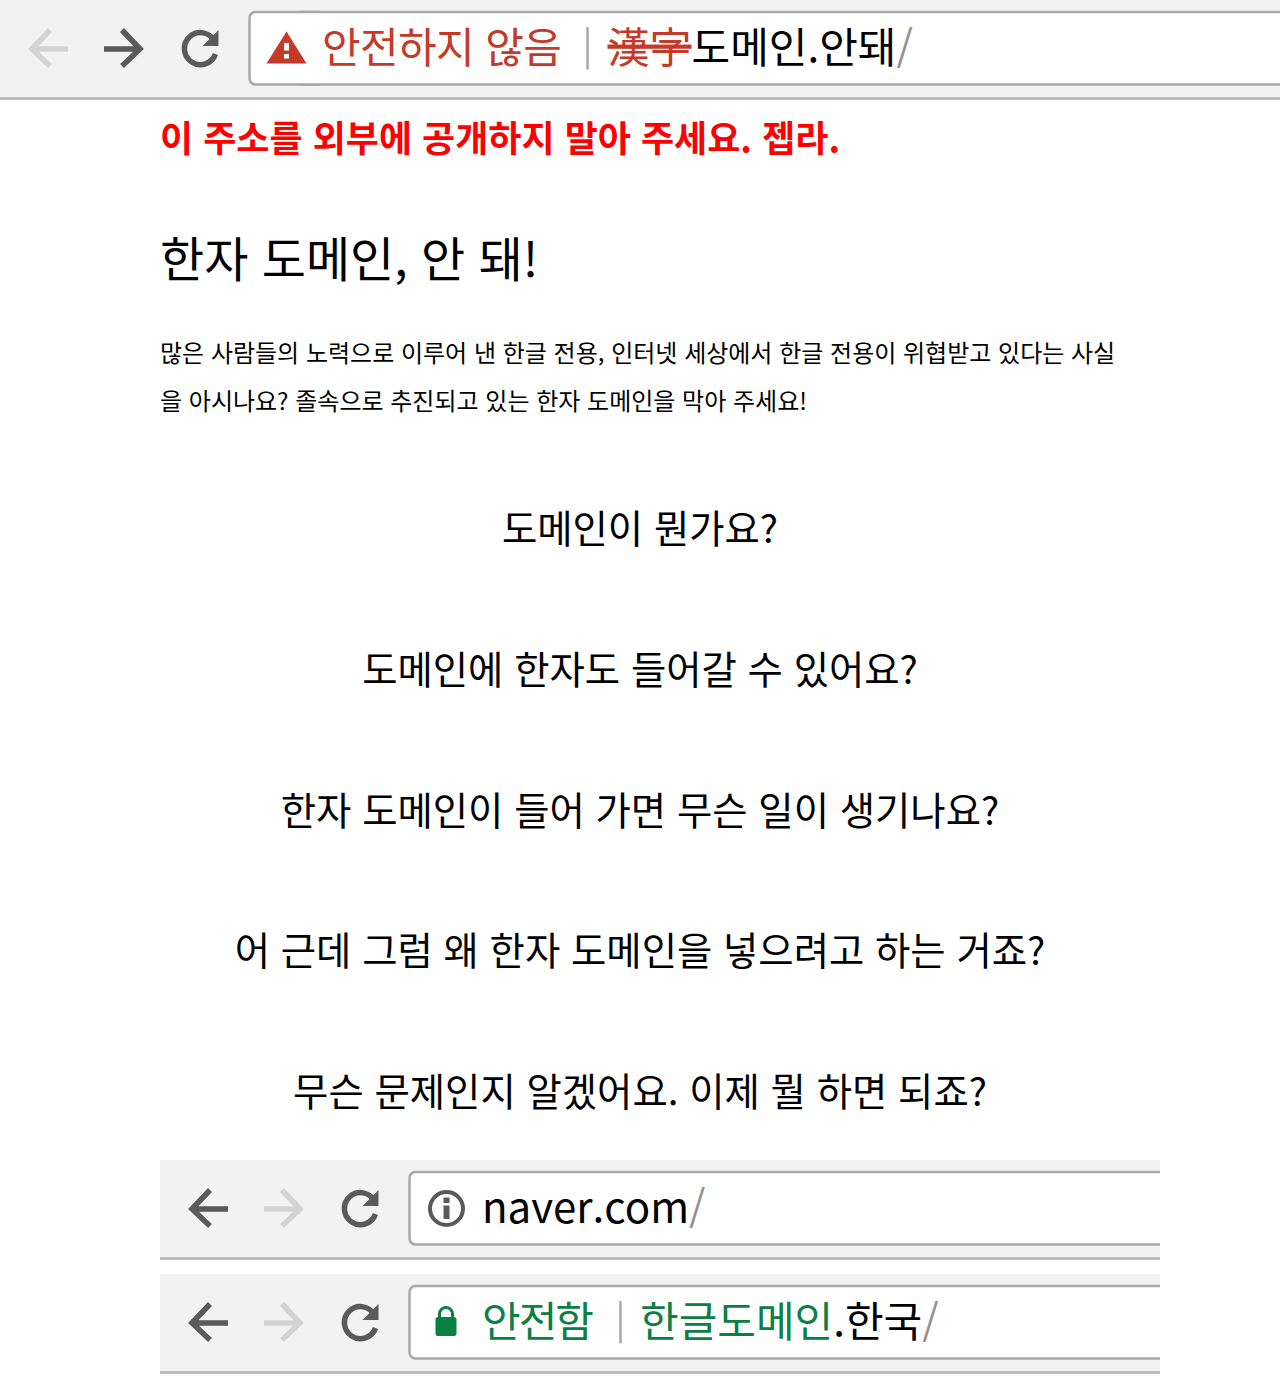
==== index.html @ e6917ae4 "헤더를 확정지음" ====
<!doctype html>
<html lang="ko">
<head>
<meta charset="utf-8">
<title>한자 도메인, 안 돼!</title>
<link rel="stylesheet" href="style.css">
</head>
<body>
<header>
<svg>
	<rect x="0" y="0%" width="100%" height="100%" fill="#f2f2f2" />
	<line x1="0" y1="98.5%" x2="100%" y2="98.5%" stroke="#b6b4b6" stroke-width="2.5" />
	<rect x="0" y="12%" width="100%" height="72.5%" fill="#fff" />
	<line x1="0" y1="12%" x2="100%" y2="12%" stroke="#a9a9a9" stroke-width="2.5" />
	<line x1="0" y1="84.5%" x2="100%" y2="84.5%" stroke="#a9a9a9" stroke-width="2.5" />
	<svg x="0" y="0" height="100%" viewBox="0 0 1000 100" preserveAspectRatio="xMinYMin">
		<rect x="0" y="0%" width="300" height="90" fill="#f2f2f2" />
		<path d="M50 30L32 49L50 66M32 49H68" fill="transparent" stroke="#d3d3d3" stroke-width="5.5" />
		<path d="M122 30L140 49L122 66M140 49H104" fill="transparent" stroke="#5a5a5a" stroke-width="5.5" />
		<path d="M215.5 54A16 16 0 1 1 214.5 41" fill="transparent" stroke="#5a5a5a" stroke-width="5.5" />
		<path d="M202.5 46L218.5 30V46Z" fill="#5a5a5a" />
		<path d="M320 12H255.5A6 6 0 0 0 249.5 18V78.5A6 6 0 0 0 255.5 84.5H320" fill="#fff" stroke="#a9a9a9" stroke-width="2.5" />
		<path d="M286.5 31.5L266.5 63.5H306.5Z" fill="#c53929" />
		<path d="M284 43H289V50.5H284Z M284 54H289V58.5H284" fill="#fff" />
		<text fill="#c53929" x="322" y="63" font-size="42" textLength="240" lengthAdjust="spacing">안전하지 않음</text>
		<path d="M587.5 27V69.5" stroke="#a9a9a9" stroke-width="2.5" />
		<text fill="#000" x="607.5" y="63" font-size="42"><tspan fill="#c53929" text-decoration="line-through">漢字</tspan>도메인.안돼<tspan fill="#939393">/</tspan></text>
	</svg>
</svg>
<p class="warning">이 주소를 외부에 공개하지 말아 주세요. 젭라.</p>

<h1>한자 도메인, 안 돼!</h1>
<p>많은 사람들의 노력으로 이루어 낸 한글 전용, 인터넷 세상에서 한글 전용이 위협받고 있다는 사실을 아시나요? 졸속으로 추진되고 있는 한자 도메인을 막아 주세요!</p>
</header>


<h2>도메인이 뭔가요?</h2>
<h2>도메인에 한자도 들어갈 수 있어요?</h2>
<h2>한자 도메인이 들어 가면 무슨 일이 생기나요?</h2>
<h2>어 근데 그럼 왜 한자 도메인을 넣으려고 하는 거죠?</h2>
<h2>무슨 문제인지 알겠어요. 이제 뭘 하면 되죠?</h2>

<svg width="1000" height="100" viewBox="0 0 2000 200">
	<path d="M0 0h2000v200h-2000z" fill="#f2f2f2" />
	<path d="M0 197H2000" fill="transparent" stroke="#b6b4b6" stroke-width="5" />
	<path d="M100 60L64 98L100 132M64 98H136" fill="transparent" stroke="#5a5a5a" stroke-width="11" />
	<path d="M244 60L280 98L244 132M280 98H208" fill="transparent" stroke="#d3d3d3" stroke-width="11" />
	<path d="M431 108A32 32 0 1 1 429 82" fill="transparent" stroke="#5a5a5a" stroke-width="11" />
	<path d="M405 92L437 60V92Z" fill="#5a5a5a" />
	<path d="M2000 24H511A12 12 0 0 0 499 36V157A12 12 0 0 0 511 169H2000" fill="#fff" stroke="#a9a9a9" stroke-width="5" />
	<circle cx="573" cy="97" r="33" fill="transparent" stroke="#5a5a5a" stroke-width="8" />
	<path d="M567 75H579V86H567Z M567 91H579V118H567Z" fill="#5a5a5a" />
	<text fill="#000" x="644" y="126" font-size="84">naver.com<tspan fill="#939393">/</tspan></text>
</svg>
</div>


<svg width="1000" height="100" viewBox="0 0 2000 200">
	<path d="M0 0h2000v200h-2000z" fill="#f2f2f2" />
	<path d="M0 197H2000" fill="transparent" stroke="#b6b4b6" stroke-width="5" />
	<path d="M100 60L64 98L100 132M64 98H136" fill="transparent" stroke="#5a5a5a" stroke-width="11" />
	<path d="M244 60L280 98L244 132M280 98H208" fill="transparent" stroke="#d3d3d3" stroke-width="11" />
	<path d="M431 108A32 32 0 1 1 429 82" fill="transparent" stroke="#5a5a5a" stroke-width="11" />
	<path d="M405 92L437 60V92Z" fill="#5a5a5a" />
	<path d="M2000 24H511A12 12 0 0 0 499 36V157A12 12 0 0 0 511 169H2000" fill="#fff" stroke="#a9a9a9" stroke-width="5" />
	<path d="M556 80A16 16 0 0 1 588 80V86A5 5 0 0 1 593 91V119A5 5 0 0 1 588 124H556A5 5 0 0 1 551 119V91A5 5 0 0 1 556 86Z" fill="#0b8043" />
	<path d="M562 86V80A10 10 0 0 1 582 80V86Z" fill="#fff" />
	<text fill="#0b8043" x="644" y="126" font-size="84" textLength="224" lengthAdjust="spacing">안전함</text>
	<path d="M921 54V139" stroke="#a9a9a9" stroke-width="5" />
	<text fill="#000" x="960" y="126" font-size="84"><tspan fill="#0b8043">한글도메인</tspan>.한국<tspan fill="#939393">/</tspan></text>
</svg>

<!-- Global site tag (gtag.js) - Google Analytics -->
<script async src="https://www.googletagmanager.com/gtag/js?id=UA-113554880-1"></script>
<script>
  window.dataLayer = window.dataLayer || [];
  function gtag(){dataLayer.push(arguments);}
  gtag('js', new Date());

  gtag('config', 'UA-113554880-1');
</script>
</body>
</html>
---- style.css ----
@charset "utf-8";

/* temporary */
.warning { color: red; font-size: 150%; font-weight: 900; }

body {
	width: 40em;
	margin: 0 auto;
	font-family: Noto Sans CJK KR, Source Han Sans, sans-serif;
	font-size: 24px;
	font-weight: 100;
	line-height: 2;
}
header {
	margin: 100px 0 0 0;
}
header>svg {
	position: absolute;
	left: 0;
	top: 0;
	background: red;
	width: 100vw;
	height: 100px;
}
h1 {
	font-size: 2em;
	font-weight: 100;
	margin: 1rem 0;
}
h2 {
	font-size: 1.6em;
	font-weight: 100;
	margin: 4rem 0 2rem 0;
	text-align: center;
}
h3 {
	font-size: 1.3em;
	font-weight: 100;
	margin: 1rem -0.6rem;
	padding: 0.2rem 0.6rem;
	background: #eef1f4;
	border-radius: 0.8rem;
}
p {
	margin: 1em 0;
}
em {
	font-style: normal;
	border-bottom: 1px solid currentcolor;
}
strong {
	font-weight: 400;
}
.annotated {
	position: relative;
	border-bottom: 1px dashed currentcolor;
}
.annotated > small {
	position: absolute;
	font-size: 50%;
	left: 0;
	bottom: 2em;
	white-space: nowrap;
}
code {
	font-family: inherit;
	color: gray;
}
a, a.annotated {
	color: green;
	text-decoration: none;
	border-bottom: 3px double currentcolor;
}

ins {
	text-decoration: inherit;
	background-color: rgba(192, 255, 192, 0.5);
}
del {
	text-decoration: inherit;
	background-color: rgba(255, 192, 192, 0.5);
}

@media screen and (max-width: 1024px) {
	body {
		font-size: 2.33vw;
	}
}

@media screen and (max-width: 1000px) {
	header {
		margin-top: 10vw;
	}
	header>svg {
		height: 10vw;
	}
	header>svg>line {
		stroke-width: 0.25vw;
	}
}
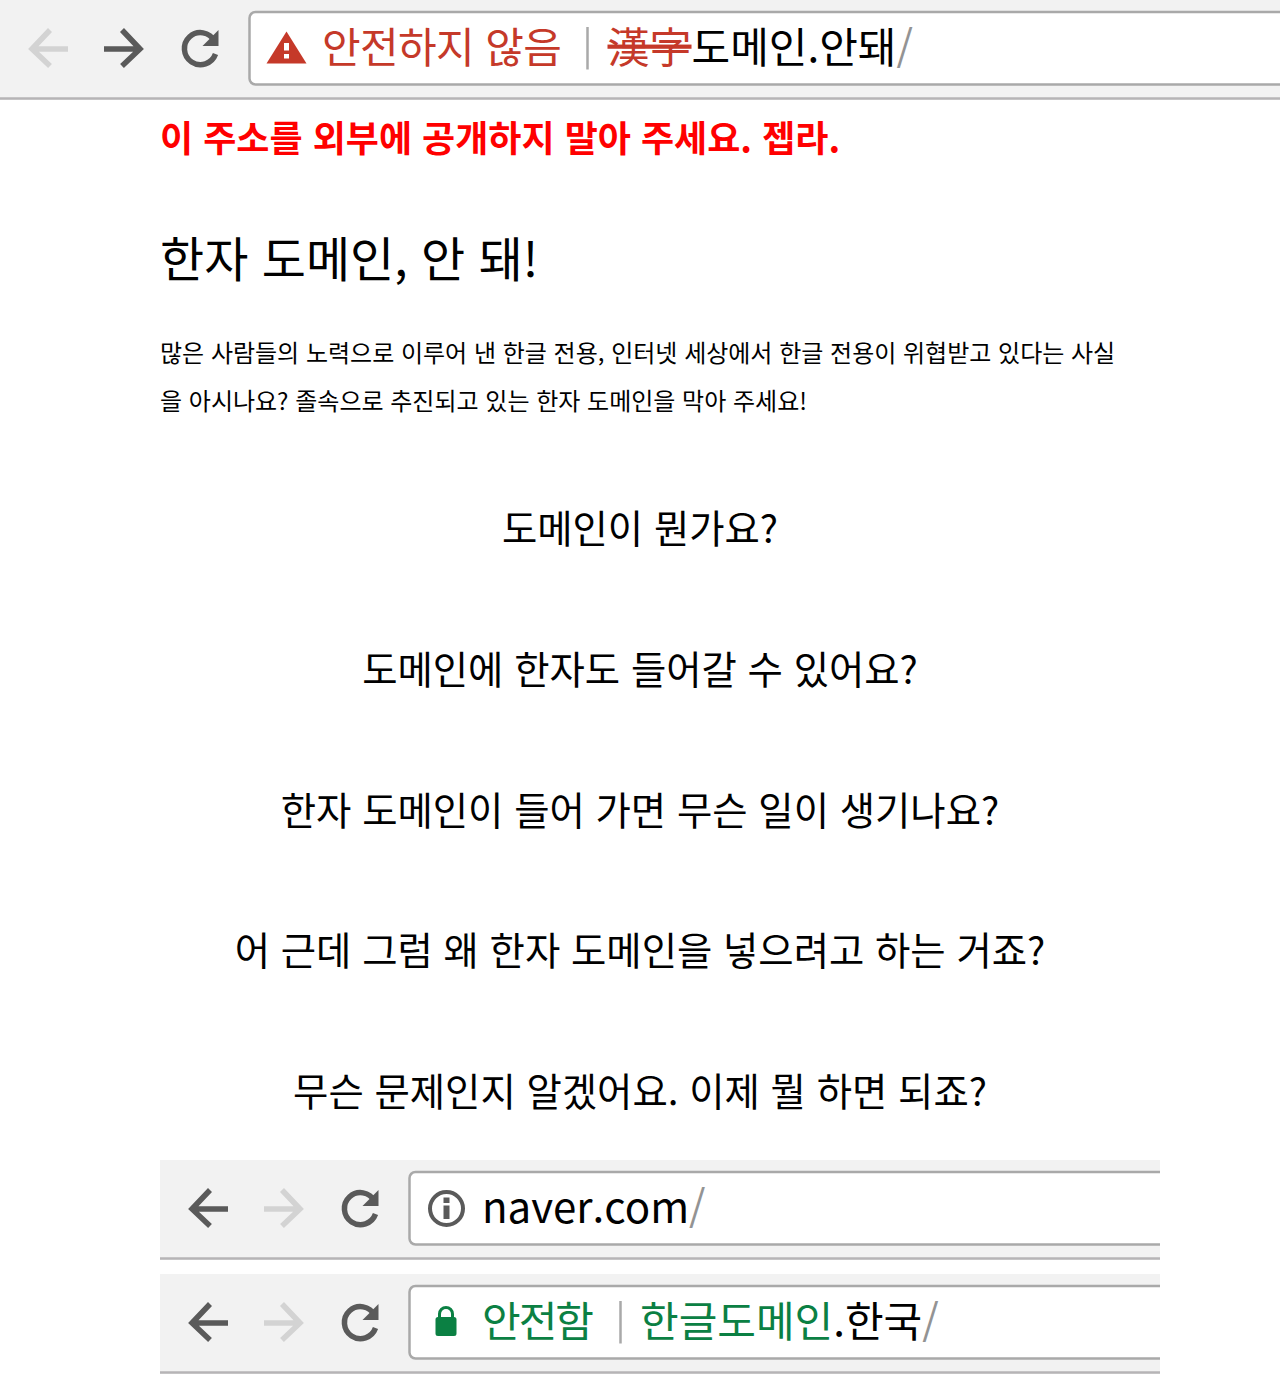
==== commit 625af40e: "반응형 디자인에서 스크롤 생기는 문제 해결" ====
--- a/index.html
+++ b/index.html
@@ -8,18 +8,18 @@
 <body>
 <header>
 <svg>
-	<rect x="0" y="0%" width="100%" height="100%" fill="#f2f2f2" />
+	<rect x="0" y="0" width="100%" height="100%" fill="#f2f2f2" />
 	<line x1="0" y1="98.5%" x2="100%" y2="98.5%" stroke="#b6b4b6" stroke-width="2.5" />
 	<rect x="0" y="12%" width="100%" height="72.5%" fill="#fff" />
 	<line x1="0" y1="12%" x2="100%" y2="12%" stroke="#a9a9a9" stroke-width="2.5" />
 	<line x1="0" y1="84.5%" x2="100%" y2="84.5%" stroke="#a9a9a9" stroke-width="2.5" />
-	<svg x="0" y="0" height="100%" viewBox="0 0 1000 100" preserveAspectRatio="xMinYMin">
+	<svg x="0" y="0" height="100%" viewBox="0 0 800 100" preserveAspectRatio="xMinYMin">
 		<rect x="0" y="0%" width="300" height="90" fill="#f2f2f2" />
 		<path d="M50 30L32 49L50 66M32 49H68" fill="transparent" stroke="#d3d3d3" stroke-width="5.5" />
 		<path d="M122 30L140 49L122 66M140 49H104" fill="transparent" stroke="#5a5a5a" stroke-width="5.5" />
 		<path d="M215.5 54A16 16 0 1 1 214.5 41" fill="transparent" stroke="#5a5a5a" stroke-width="5.5" />
 		<path d="M202.5 46L218.5 30V46Z" fill="#5a5a5a" />
-		<path d="M320 12H255.5A6 6 0 0 0 249.5 18V78.5A6 6 0 0 0 255.5 84.5H320" fill="#fff" stroke="#a9a9a9" stroke-width="2.5" />
+		<path d="M300 12H255.5A6 6 0 0 0 249.5 18V78.5A6 6 0 0 0 255.5 84.5H300" fill="#fff" stroke="#a9a9a9" stroke-width="2.5" />
 		<path d="M286.5 31.5L266.5 63.5H306.5Z" fill="#c53929" />
 		<path d="M284 43H289V50.5H284Z M284 54H289V58.5H284" fill="#fff" />
 		<text fill="#c53929" x="322" y="63" font-size="42" textLength="240" lengthAdjust="spacing">안전하지 않음</text>
--- a/style.css
+++ b/style.css
@@ -18,8 +18,7 @@
 	position: absolute;
 	left: 0;
 	top: 0;
-	background: red;
-	width: 100vw;
+	width: 100%;
 	height: 100px;
 }
 h1 {
@@ -85,17 +84,14 @@
 	body {
 		font-size: 2.33vw;
 	}
-}
-
-@media screen and (max-width: 1000px) {
 	header {
-		margin-top: 10vw;
+		margin-top: 9.7656vw;
 	}
 	header>svg {
-		height: 10vw;
+		height: 9.7656vw;
 	}
 	header>svg>line {
-		stroke-width: 0.25vw;
+		stroke-width: 0.2441vw;
 	}
 }
 
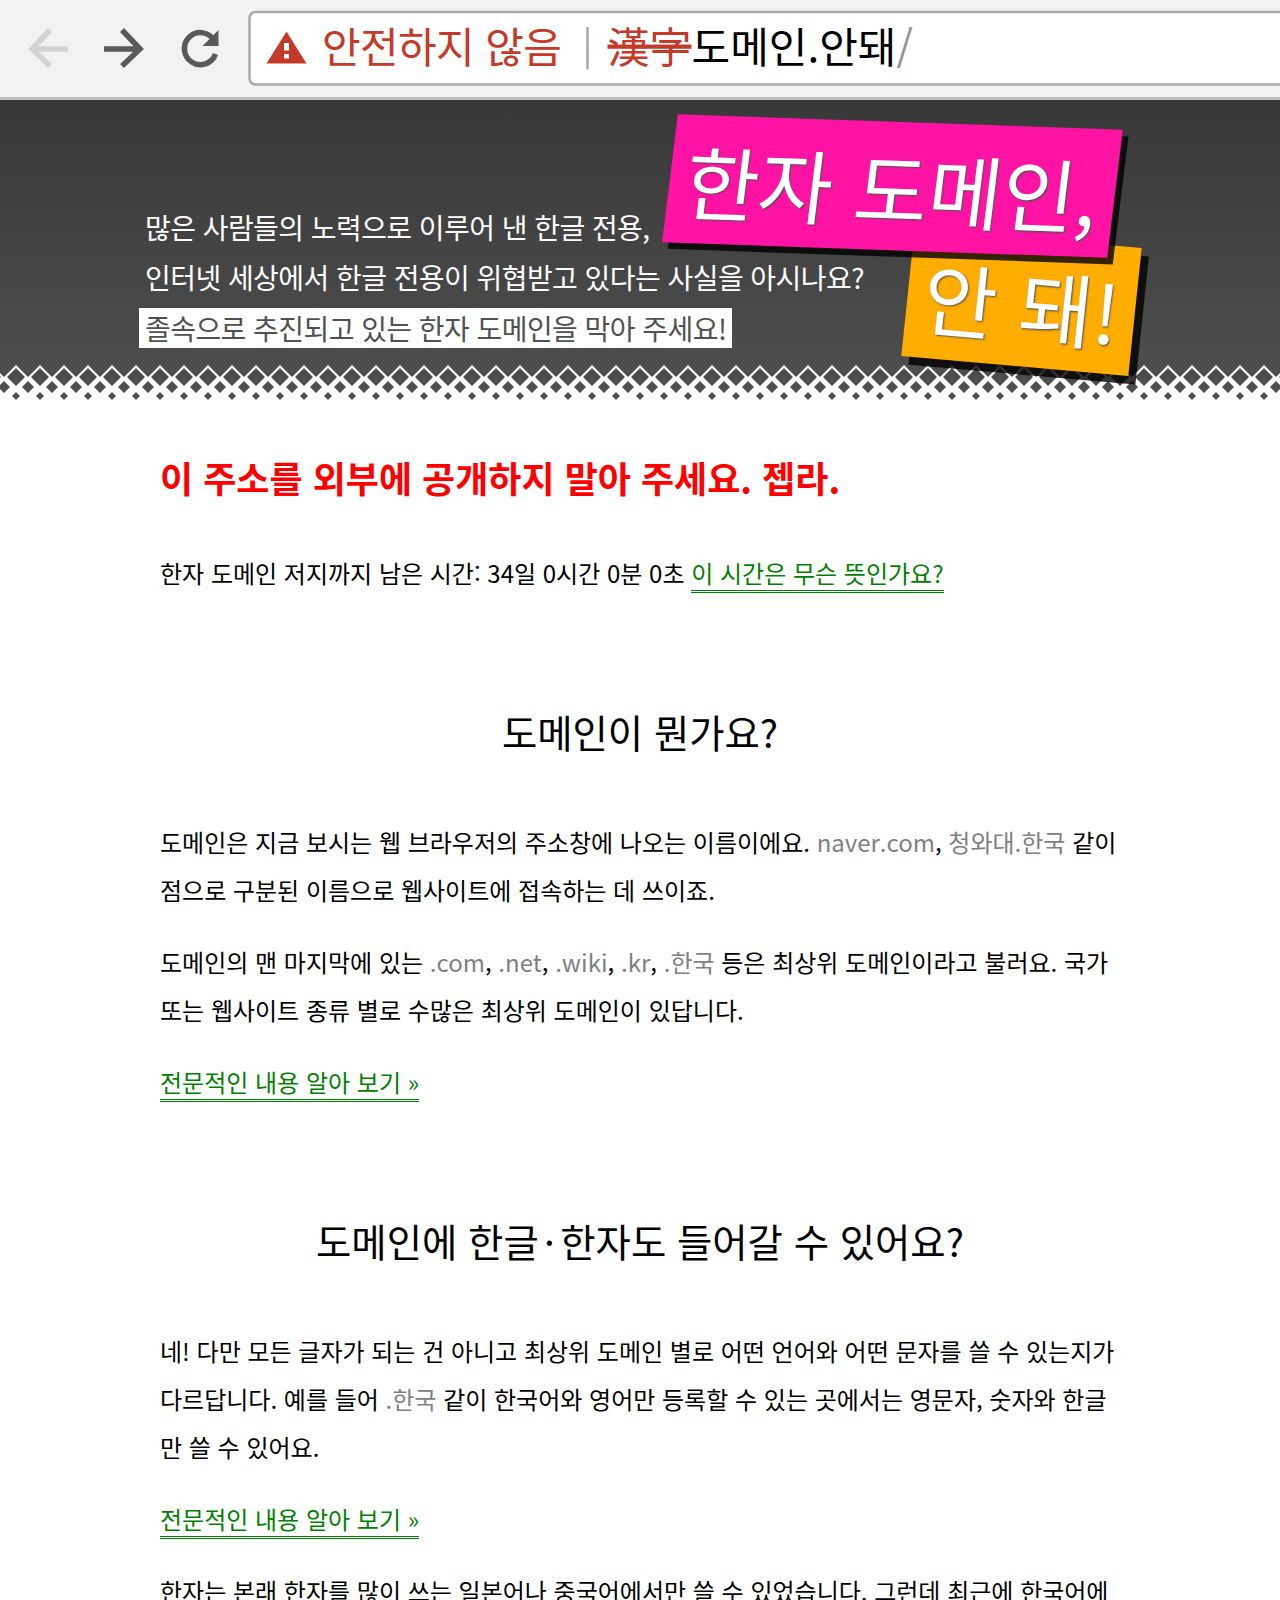
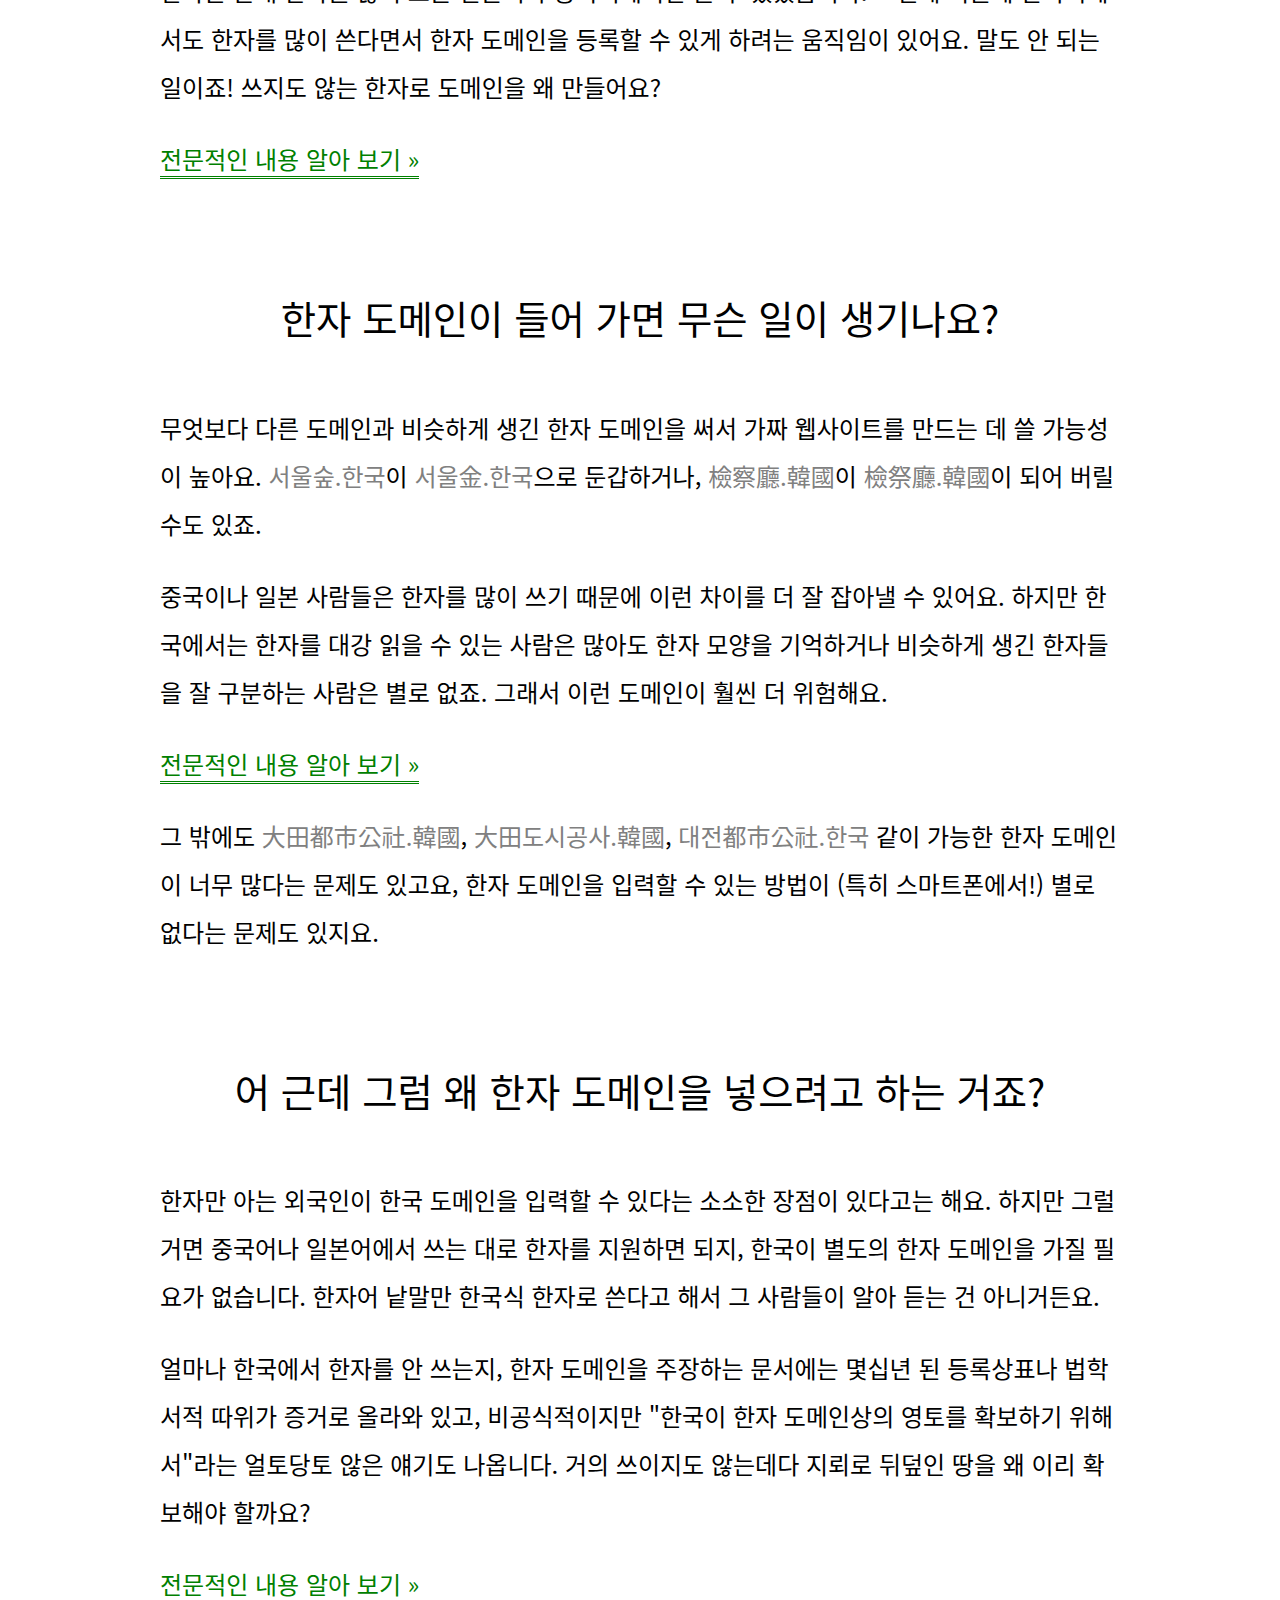
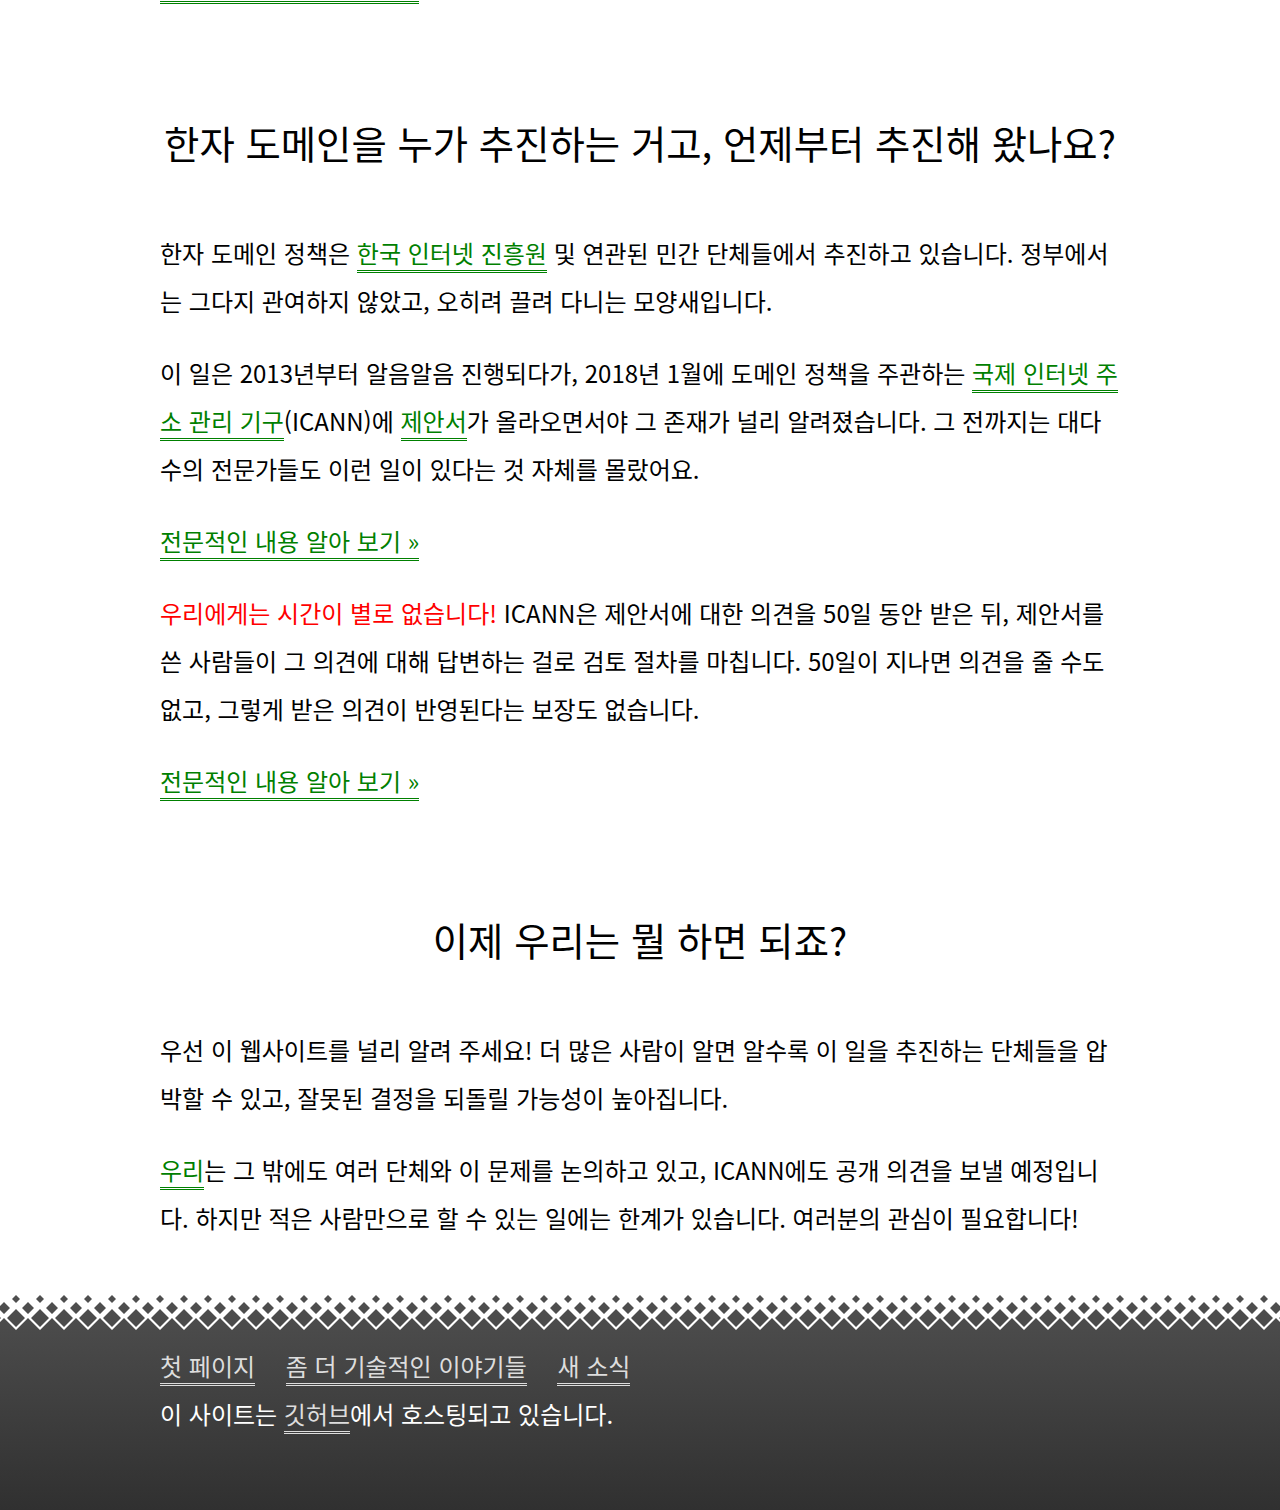
==== commit bf6d72d0: "첫 페이지를 일단 대강 채워 봄" ====
--- a/index.html
+++ b/index.html
@@ -2,12 +2,13 @@
 <html lang="ko">
 <head>
 <meta charset="utf-8">
+<meta name="viewport" content="width=device-width, initial-scale=1">
 <title>한자 도메인, 안 돼!</title>
 <link rel="stylesheet" href="style.css">
 </head>
 <body>
-<header>
-<svg>
+<header class="index">
+<svg class="address">
 	<rect x="0" y="0" width="100%" height="100%" fill="#f2f2f2" />
 	<line x1="0" y1="98.5%" x2="100%" y2="98.5%" stroke="#b6b4b6" stroke-width="2.5" />
 	<rect x="0" y="12%" width="100%" height="72.5%" fill="#fff" />
@@ -27,19 +28,62 @@
 		<text fill="#000" x="607.5" y="63" font-size="42"><tspan fill="#c53929" text-decoration="line-through">漢字</tspan>도메인.안돼<tspan fill="#939393">/</tspan></text>
 	</svg>
 </svg>
+<h1><span class="line1"><u>한자</u><s>漢字</s> 도메인,</span> <span class="line2">안 돼!</span></h1>
+<p>많은 사람들의 노력으로 이루어 낸 한글 전용,<br>인터넷 세상에서 한글 전용이 위협받고 있다는 사실을 아시나요?<br><strong>졸속으로 추진되고 있는 한자 도메인을 막아 주세요!</strong></p>
+</header>
+
+<div id="main">
+
 <p class="warning">이 주소를 외부에 공개하지 말아 주세요. 젭라.</p>
 
-<h1>한자 도메인, 안 돼!</h1>
-<p>많은 사람들의 노력으로 이루어 낸 한글 전용, 인터넷 세상에서 한글 전용이 위협받고 있다는 사실을 아시나요? 졸속으로 추진되고 있는 한자 도메인을 막아 주세요!</p>
-</header>
+<p>한자 도메인 저지까지 남은 시간: 34일 0시간 0분 0초 <a href="#timeline">이 시간은 무슨 뜻인가요?</a></p>
 
+<article class="qna" id="what-is-domain">
+<h2>도메인이 뭔가요?</h2>
+<p><strong>도메인</strong>은 지금 보시는 웹 브라우저의 주소창에 나오는 이름이에요. <code>naver.com</code>, <code>청와대.한국</code> 같이 점으로 구분된 이름으로 웹사이트에 접속하는 데 쓰이죠.</p>
+<p>도메인의 맨 마지막에 있는 <code>.com</code>, <code>.net</code>, <code>.wiki</code>, <code>.kr</code>, <code>.한국</code> 등은 <strong>최상위 도메인</strong>이라고 불러요. 국가 또는 웹사이트 종류 별로 수많은 최상위 도메인이 있답니다.</p>
+<p class="more"><a href="technical.html#what-is-domain">전문적인 내용 알아 보기 &raquo;</a></p>
+</article>
 
-<h2>도메인이 뭔가요?</h2>
-<h2>도메인에 한자도 들어갈 수 있어요?</h2>
+<article class="qna" id="what-is-idn">
+<h2>도메인에 한글·한자도 들어갈 수 있어요?</h2>
+<p>네! 다만 모든 글자가 되는 건 아니고 최상위 도메인 별로 어떤 언어와 어떤 문자를 쓸 수 있는지가 다르답니다. 예를 들어 <code>.한국</code> 같이 한국어와 영어만 등록할 수 있는 곳에서는 영문자, 숫자와 한글만 쓸 수 있어요.</p>
+<p class="more"><a href="technical.html#what-is-idn">전문적인 내용 알아 보기 &raquo;</a></p>
+<p>한자는 본래 한자를 많이 쓰는 일본어나 중국어에서만 쓸 수 있었습니다. 그런데 최근에 한국어에서도 한자를 많이 쓴다면서 <strong>한자 도메인을 등록할 수 있게 하려는 움직임</strong>이 있어요. 말도 안 되는 일이죠! 쓰지도 않는 한자로 도메인을 왜 만들어요?</p>
+<p class="more"><a href="technical.html#hanja-domain">전문적인 내용 알아 보기 &raquo;</a></p>
+</article>
+
+<article class="qna" id="why-no-hanja-domain">
 <h2>한자 도메인이 들어 가면 무슨 일이 생기나요?</h2>
+<p>무엇보다 다른 도메인과 비슷하게 생긴 한자 도메인을 써서 <strong>가짜 웹사이트를 만드는 데 쓸 가능성이 높아요</strong>. <code>서울숲.한국</code>이 <code>서울<strong>金</strong>.한국</code>으로 둔갑하거나, <code>檢察廳.韓國</code>이 <code>檢<strong>祭</strong>廳.韓國</code>이 되어 버릴 수도 있죠.</p>
+<p>중국이나 일본 사람들은 한자를 많이 쓰기 때문에 이런 차이를 더 잘 잡아낼 수 있어요. 하지만 한국에서는 한자를 대강 읽을 수 있는 사람은 많아도 한자 모양을 기억하거나 비슷하게 생긴 한자들을 잘 구분하는 사람은 별로 없죠. 그래서 이런 도메인이 훨씬 더 위험해요.</p>
+<p class="more"><a href="technical.html#idn-homograph-attack">전문적인 내용 알아 보기 &raquo;</a></p>
+<p>그 밖에도 <code>大田都市公社.韓國</code>, <code>大田도시공사.韓國</code>, <code>대전都市公社.한국</code> 같이 가능한 한자 도메인이 너무 많다는 문제도 있고요, 한자 도메인을 입력할 수 있는 방법이 (특히 스마트폰에서!) 별로 없다는 문제도 있지요.</p>
+</article>
+
+<article class="qna" id="why-hanja-domain">
 <h2>어 근데 그럼 왜 한자 도메인을 넣으려고 하는 거죠?</h2>
-<h2>무슨 문제인지 알겠어요. 이제 뭘 하면 되죠?</h2>
+<p>한자만 아는 외국인이 한국 도메인을 입력할 수 있다는 소소한 장점이 있다고는 해요. 하지만 그럴 거면 중국어나 일본어에서 쓰는 대로 한자를 지원하면 되지, <strong>한국이 별도의 한자 도메인을 가질 필요가 없습니다</strong>. 한자어 낱말만 한국식 한자로 쓴다고 해서 그 사람들이 알아 듣는 건 아니거든요.</p>
+<p>얼마나 한국에서 한자를 안 쓰는지, 한자 도메인을 주장하는 문서에는 <strong>몇십년 된 등록상표나 법학 서적 따위</strong>가 증거로 올라와 있고, 비공식적이지만 <strong>"한국이 한자 도메인상의 영토를 확보하기 위해서"</strong>라는 얼토당토 않은 얘기도 나옵니다. 거의 쓰이지도 않는데다 지뢰로 뒤덮인 땅을 왜 이리 확보해야 할까요?</p>
+<p class="more"><a href="technical.html#bad-hanja-evidence">전문적인 내용 알아 보기 &raquo;</a></p>
+</article>
 
+<article class="qna" id="timeline">
+<h2>한자 도메인을 누가 추진하는 거고, 언제부터 추진해 왔나요?</h2>
+<p>한자 도메인 정책은 <a href="https://www.kisa.or.kr/">한국 인터넷 진흥원</a> 및 연관된 민간 단체들에서 추진하고 있습니다. 정부에서는 그다지 관여하지 않았고, 오히려 끌려 다니는 모양새입니다.</p>
+<p>이 일은 2013년부터 알음알음 진행되다가, 2018년 1월에 도메인 정책을 주관하는 <a href="https://www.icann.org/">국제 인터넷 주소 관리 기구</a>(ICANN)에 <a href="https://www.icann.org/public-comments/korean-lgr-2018-01-25-en">제안서</a>가 올라오면서야 그 존재가 널리 알려졌습니다. 그 전까지는 대다수의 전문가들도 이런 일이 있다는 것 자체를 몰랐어요.</p>
+<p class="more"><a href="technical.html#proposal">전문적인 내용 알아 보기 &raquo;</a></p>
+<p><strong style="color: red">우리에게는 시간이 별로 없습니다!</strong> ICANN은 제안서에 대한 의견을 50일 동안 받은 뒤, 제안서를 쓴 사람들이 그 의견에 대해 답변하는 걸로 검토 절차를 마칩니다. <strong>50일이 지나면 의견을 줄 수도 없고, 그렇게 받은 의견이 반영된다는 보장도 없습니다.</strong></p>
+<p class="more"><a href="technical.html#idn-policy-authority">전문적인 내용 알아 보기 &raquo;</a></p>
+</article>
+
+<article class="qna" id="now-what">
+<h2>이제 우리는 뭘 하면 되죠?</h2>
+<p>우선 <strong>이 웹사이트를 널리 알려 주세요!</strong> 더 많은 사람이 알면 알수록 이 일을 추진하는 단체들을 압박할 수 있고, 잘못된 결정을 되돌릴 가능성이 높아집니다.</p>
+<p><a href="technical.html#authors">우리</a>는 그 밖에도 여러 단체와 이 문제를 논의하고 있고, ICANN에도 공개 의견을 보낼 예정입니다. 하지만 적은 사람만으로 할 수 있는 일에는 한계가 있습니다. 여러분의 관심이 필요합니다!</p>
+</article>
+
+<!--
 <svg width="1000" height="100" viewBox="0 0 2000 200">
 	<path d="M0 0h2000v200h-2000z" fill="#f2f2f2" />
 	<path d="M0 197H2000" fill="transparent" stroke="#b6b4b6" stroke-width="5" />
@@ -69,6 +113,19 @@
 	<path d="M921 54V139" stroke="#a9a9a9" stroke-width="5" />
 	<text fill="#000" x="960" y="126" font-size="84"><tspan fill="#0b8043">한글도메인</tspan>.한국<tspan fill="#939393">/</tspan></text>
 </svg>
+-->
+
+</div>
+<footer>
+	<nav>
+		<ul>
+			<li><a href="index.html">첫 페이지</a></li>
+			<li><a href="technical.html">좀 더 기술적인 이야기들</a></li>
+			<li><a href="news.html">새 소식</a></li>
+		</ul>
+	</nav>
+	<p>이 사이트는 <a href="https://github.com/no-hanja-domain/no-hanja-domain.github.io">깃허브</a>에서 호스팅되고 있습니다.</p>
+</footer>
 
 <!-- Global site tag (gtag.js) - Google Analytics -->
 <script async src="https://www.googletagmanager.com/gtag/js?id=UA-113554880-1"></script>
--- a/style.css
+++ b/style.css
@@ -3,28 +3,132 @@
 /* temporary */
 .warning { color: red; font-size: 150%; font-weight: 900; }
 
-body {
-	width: 40em;
-	margin: 0 auto;
+html {
 	font-family: Noto Sans CJK KR, Source Han Sans, sans-serif;
 	font-size: 24px;
 	font-weight: 100;
 	line-height: 2;
-}
-header {
-	margin: 100px 0 0 0;
-}
-header>svg {
-	position: absolute;
+	margin: 0;
+	padding: 0;
+}
+body {
+	margin: 0;
+	padding: 0;
+	height: 100%;
+}
+body>header {
+	background-color: #505050;
+	background-image: url('[data-uri]'), linear-gradient(180deg, #303030, #505050);
+	background-repeat: no-repeat;
+	background-position: bottom;
+	color: white;
+	margin: 0;
+	padding: 0 0 40px 0;
+	width: 100%;
+	line-height: 1;
+	position: relative;
+}
+body>header>svg.address {
 	left: 0;
 	top: 0;
 	width: 100%;
 	height: 100px;
-}
-h1 {
-	font-size: 2em;
+	overflow-x: hidden;
+}
+#main {
+	width: 40em;
+	margin: 0 auto;
+}
+body>footer {
+	background-color: #505050;
+	background-image: url('[data-uri]'), linear-gradient(0deg, #303030, #505050);
+	background-repeat: no-repeat;
+	background-position: top;
+	color: white;
+	margin: 2em 0 0 0;
+	padding: 40px 0 60px 0;
+	width: 100%;
+	line-height: 1;
+	position: relative;
+	box-shadow: 0 32000px 0 32000px #303030;
+}
+body>header a, body>footer a {
+	color: #ddd;
+}
+body>header>*, body>footer>* {
+	width: 40em;
+	margin-left: auto;
+	margin-right: auto;
+}
+header>h1 {
+	position: relative;
+	width: 975px;
+	height: 100px;
+	margin: 0.3em auto -0.8em auto;
+	padding: 0.4em 0 0 15px;
+	font-size: 40px;
 	font-weight: 100;
-	margin: 1rem 0;
+	line-height: 1;
+}
+header.index>h1 {
+	font-size: 80px;
+	margin: 0 auto -0.4em auto;
+}
+h1 .line1, h1 .line2 {
+	position: absolute;
+	display: inline-block;
+	color: white;
+	text-shadow: 1px 1px 2px #505050;
+	padding: 0.3em 0.2em;
+}
+h1 .line1 {
+	background-color: #ff13a4;
+	box-shadow: 0.08em 0.08em rgba(0, 0, 0, 0.8);
+	transform: skew(-7deg, 2deg);
+	right: 0.25em;
+	top: 0.25em;
+	z-index: 2;
+}
+h1 .line1>u {
+	text-decoration: none;
+	animation: 5s ease 5s infinite alternate-reverse fade;
+}
+h1 .line1>s {
+	text-decoration: none;
+	position: absolute;
+	transform: translate(-100%, 0);
+	letter-spacing: -0.08em;
+	opacity: 0;
+	animation: 5s ease 5s infinite alternate fade;
+}
+@keyframes fade {
+	0% { opacity: 0.1; }
+	100% { opacity: 1; }
+}
+h1 .line2 {
+	background-color: #ffad00;
+	box-shadow: 0.1em 0.1em rgba(0, 0, 0, 0.8);
+	transform: skew(-6deg, 5deg);
+	right: 0;
+	top: 1.7em;
+	z-index: 1;
+}
+h1 .subtitle {
+	display: inline-block;
+}
+header.index>p {
+	width: 990px;
+	margin: 0 auto;
+	padding-bottom: 12px;
+	font-size: 28px;
+	line-height: 1.8;
+	letter-spacing: -0.02em;
+}
+header.index>p strong {
+	background-color: white;
+	color: #505050;
+	padding: 0 0.2em;
+	margin: 0 -0.2em;
 }
 h2 {
 	font-size: 1.6em;
@@ -41,7 +145,22 @@
 	border-radius: 0.8rem;
 }
 p {
-	margin: 1em 0;
+	margin-top: 1em;
+	margin-bottom: 1em;
+}
+header.index>p {
+	width: 990px;
+	margin: 0 auto;
+	padding-bottom: 12px;
+	font-size: 28px;
+	line-height: 1.8;
+	letter-spacing: -0.02em;
+}
+header.index>p strong {
+	background-color: white;
+	color: #505050;
+	padding: 0 0.2em;
+	margin: 0 -0.2em;
 }
 em {
 	font-style: normal;
@@ -54,7 +173,7 @@
 	position: relative;
 	border-bottom: 1px dashed currentcolor;
 }
-.annotated > small {
+.annotated>small {
 	position: absolute;
 	font-size: 50%;
 	left: 0;
@@ -70,6 +189,102 @@
 	text-decoration: none;
 	border-bottom: 3px double currentcolor;
 }
+ul {
+	margin: 0;
+	padding: 0;
+	list-style-type: none;
+}
+ul>li {
+	position: relative;
+	margin: 0 0 0 1em;
+	padding: 0;
+}
+ul>li::before {
+	content: "";
+	display: block;
+	position: absolute;
+	width: 0.28em;
+	height: 0.3em;
+	top: 0.85em;
+	left: -0.8em;
+	background-color: #234e99;
+	border: 1px solid #234e99;
+}
+nav ul {
+	margin: 1em 0;
+}
+nav ul>li {
+	display: inline;
+	margin: 0 1em 0 0;
+	padding: 0;
+}
+nav ul>li::before {
+	display: none;
+}
+ol {
+	margin: 0;
+	padding: 0;
+	list-style-type: none;
+}
+ol>li {
+	position: relative;
+	margin: 0 0 0 1em;
+	padding: 0;
+	counter-increment: item-index;
+}
+ol>li::before {
+	content: counter(item-index) " ";
+	display: block;
+	position: absolute;
+	top: 0;
+	left: -1em;
+	font-weight: 400;
+	color: #234e99;
+}
+ul ul>li::before {
+	background-color: transparent;
+}
+ul.chars {
+	margin: 1em 0;
+	padding: 0 0 0 2.5%;
+}
+ul.chars>li {
+	float: left;
+	margin: 0 -1px -1px 0;
+	padding: 0;
+	width: 19%;
+	border: 1px solid #ccc;
+	text-align: center;
+}
+ul.chars>li:nth-child(even) {
+	background-color: #eee;
+}
+ul.chars>li::before {
+	display: none;
+}
+ul.chars::after {
+	content: "";
+	display: block;
+	clear: both;
+}
+article.qna {
+}
+article.news {
+	padding: 1em 0;
+}
+article.news~article.news {
+	border-top: 1px solid #505050;
+}
+article.news>header {
+	text-align: center;
+}
+article.news>header>h2 {
+	margin: 0;
+}
+article.news>header>h2 a {
+	color: #505050;
+	font-weight: 400;
+}
 
 ins {
 	text-decoration: inherit;
@@ -84,14 +299,75 @@
 	body {
 		font-size: 2.33vw;
 	}
-	header {
-		margin-top: 9.7656vw;
-	}
-	header>svg {
+	h1 {
+		width: auto;
+		font-size: 3.90625vw;
+		text-align: center;
+		height: auto;
+		margin: 0;
+		padding: 2vw 0;
+	}
+	header.index>h1 {
+		font-size: 7.8125vw;
+		margin: 0;
+	}
+	h1>.line1 {
+		position: relative;
+		right: auto;
+		top: auto;
+		transform: skew(2deg, -2deg) translate(0.1em, 0);
+		z-index: 1;
+	}
+	h1>.line2 {
+		position: relative;
+		right: auto;
+		top: auto;
+		transform: skew(-6deg, 3deg) translate(-0.1em, 0);
+		z-index: 2;
+	}
+	body>header>svg.address {
 		height: 9.7656vw;
 	}
-	header>svg>line {
+	body>header>svg.address>line {
 		stroke-width: 0.2441vw;
 	}
-}
-
+	header.index>p {
+		width: auto;
+		text-align: center;
+		font-size: 2.7344vw;
+	}
+	.annotated>small {
+		position: static;
+		font-size: 66.7%;
+		left: inherit;
+		bottom: inherit;
+		white-space: inherit;
+		opacity: 0.667;
+	}
+}
+
+@media screen and (max-width: 700px) {
+	body {
+		font-size: 16px;
+	}
+	h1 {
+		font-size: 27px;
+	}
+	header.index>p {
+		width: auto;
+		text-align: center;
+		font-size: 19px;
+		margin: 0 20px;
+	}
+	#main {
+		width: auto;
+		margin: 0 30px;
+	}
+}
+
+@media screen and (max-width: 410px) {
+	header.index>h1 {
+		font-size: 32px;
+	}
+}
+
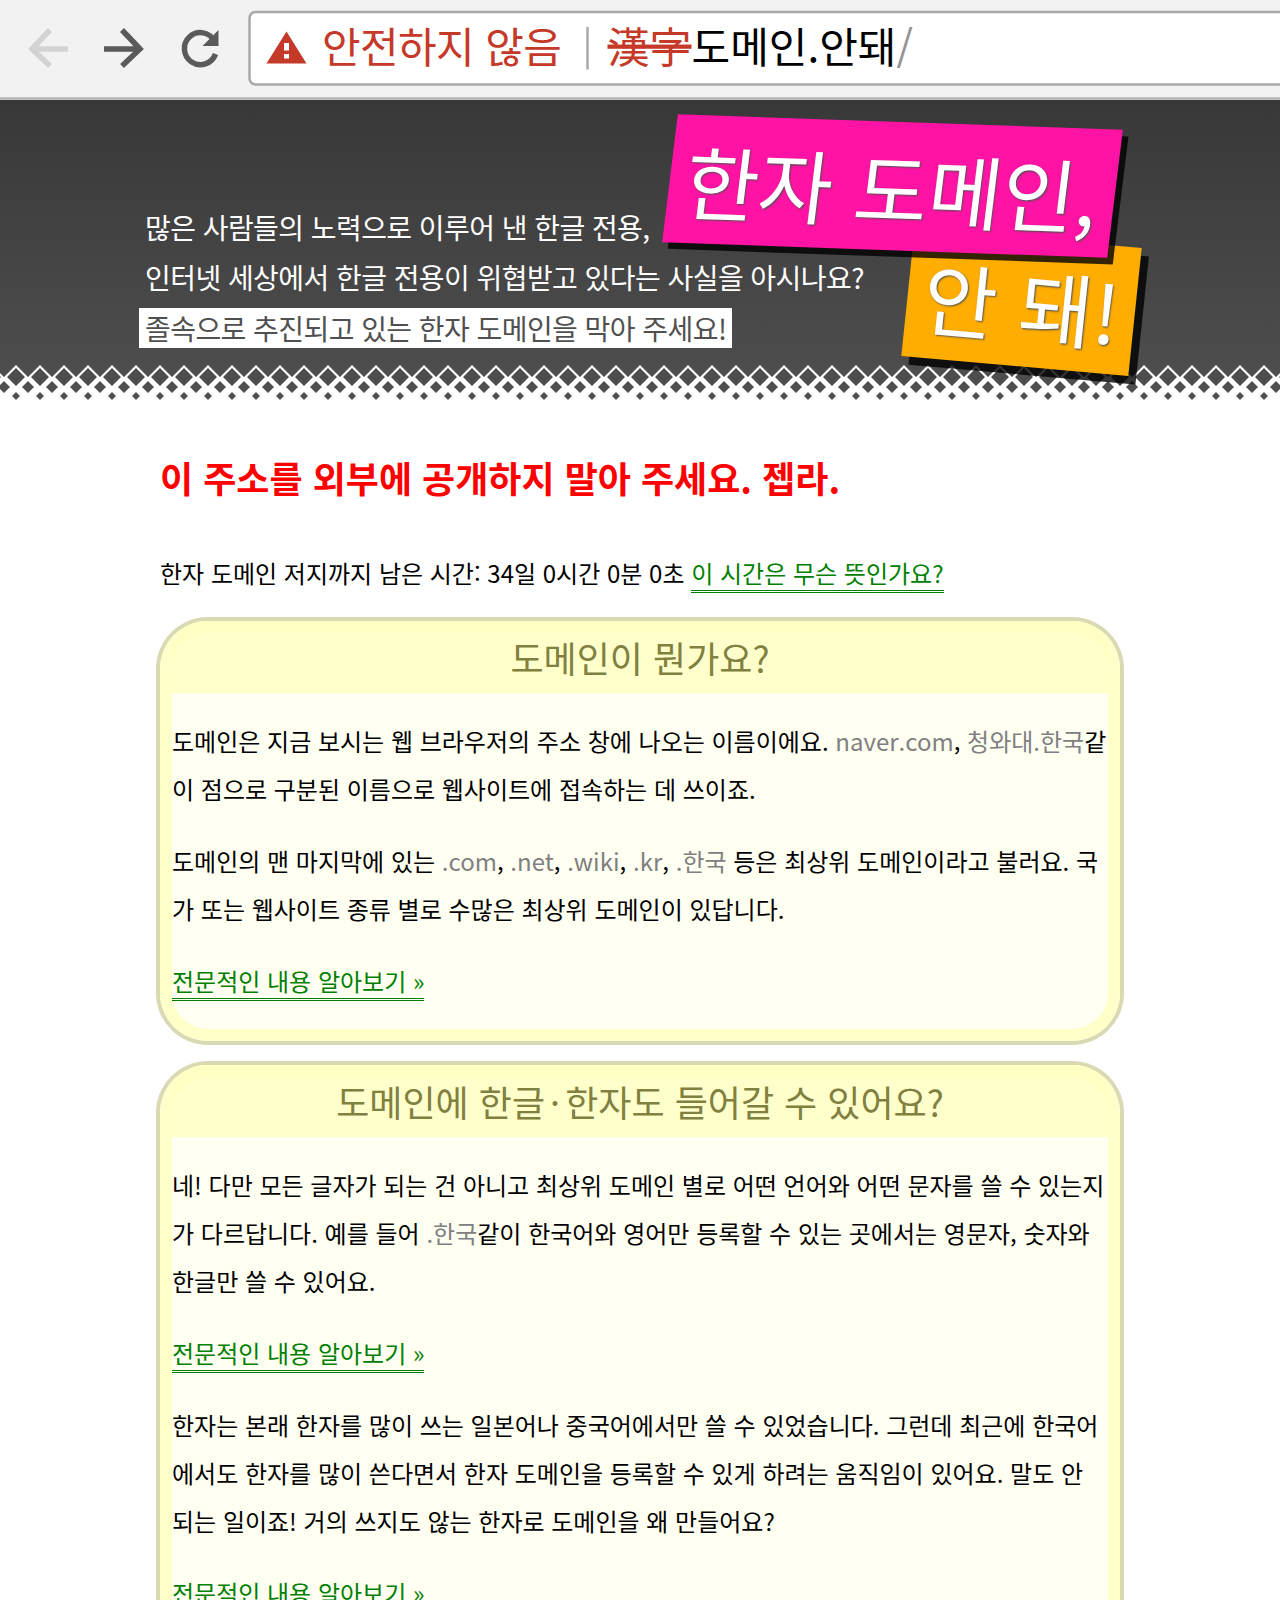
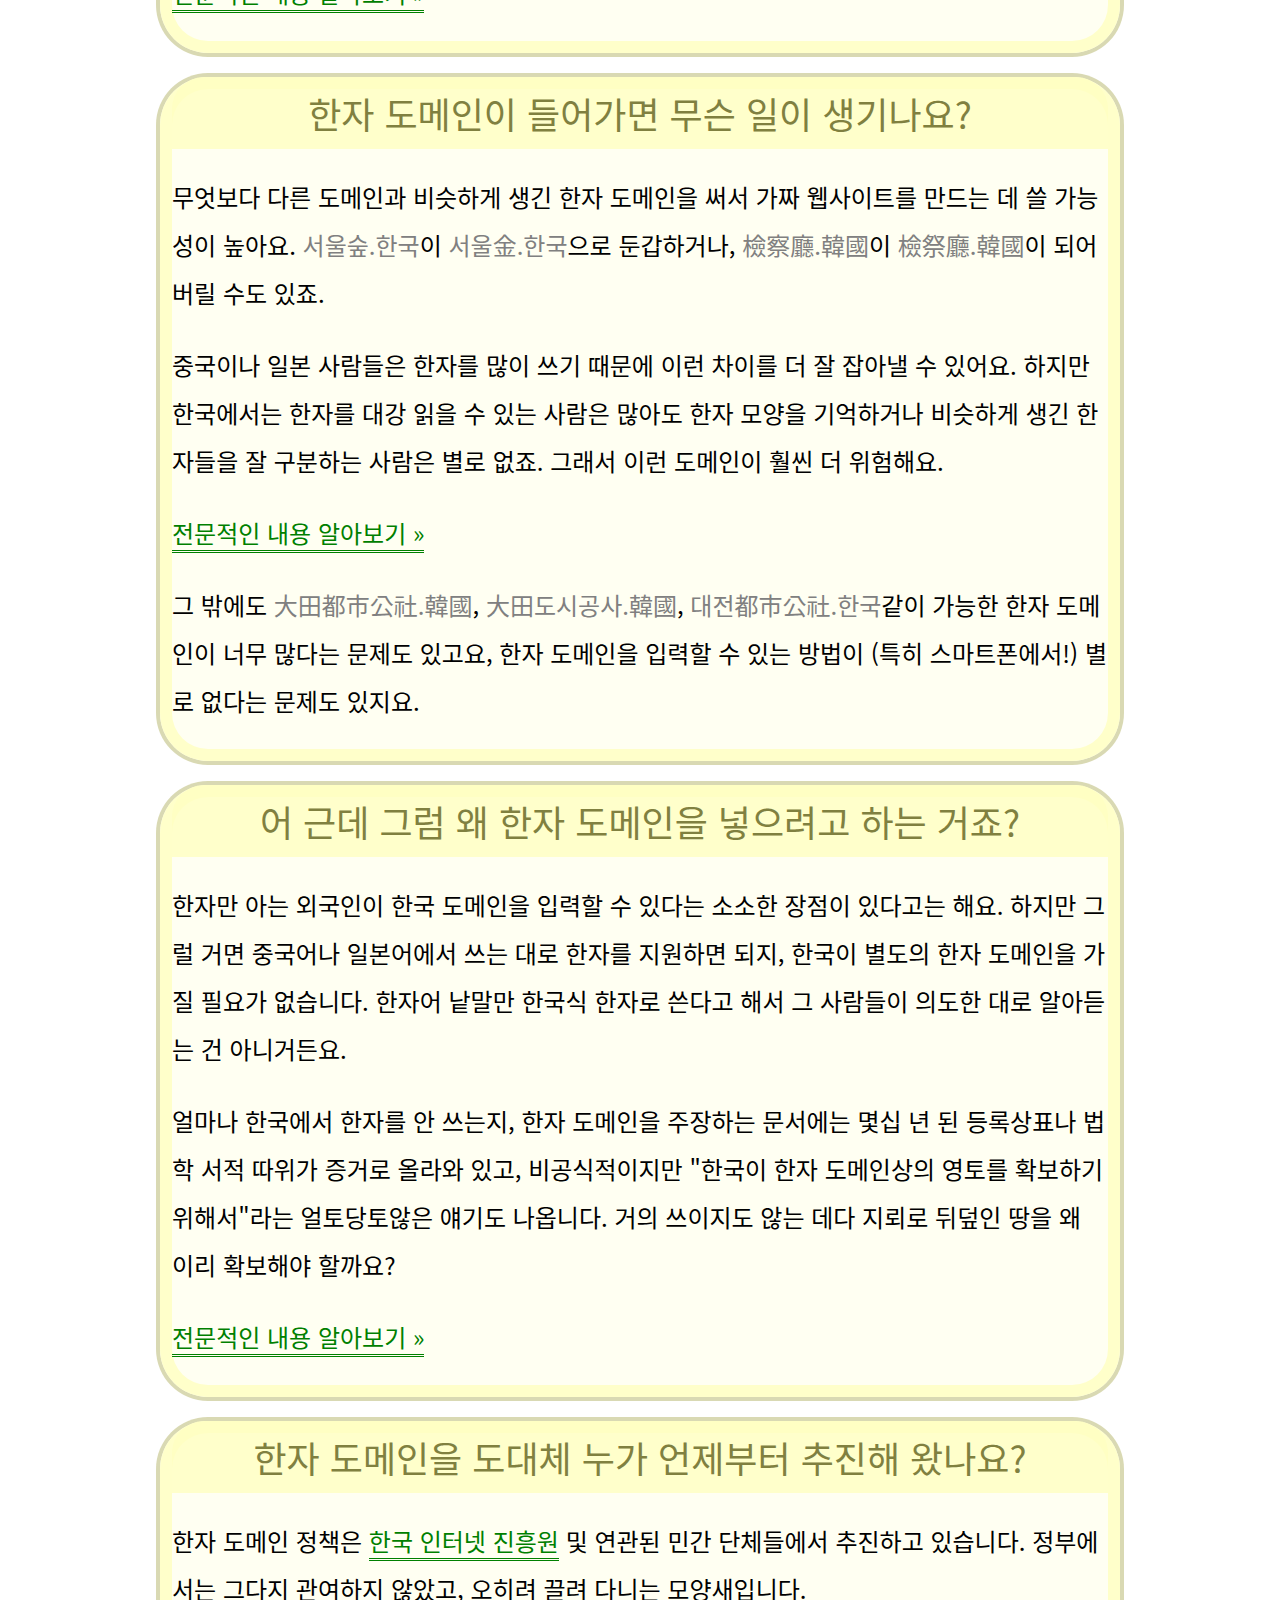
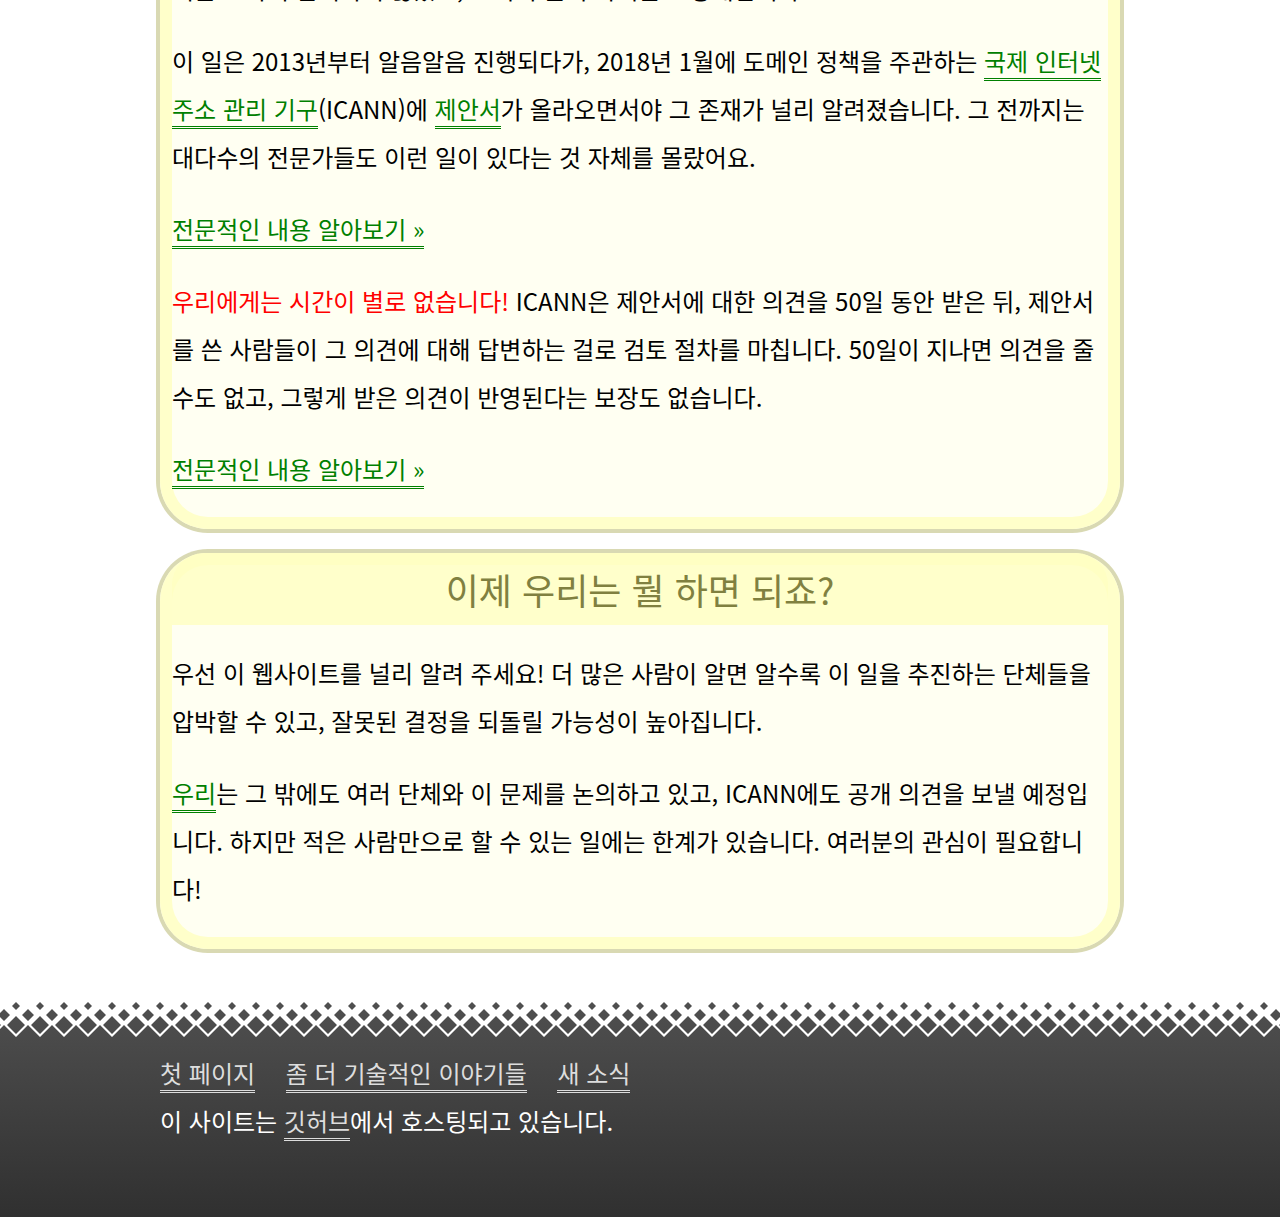
==== commit d91ad26c: "문답 스타일 추가하고 깨진 스타일 몇 개 고침" ====
--- a/index.html
+++ b/index.html
@@ -40,41 +40,41 @@
 
 <article class="qna" id="what-is-domain">
 <h2>도메인이 뭔가요?</h2>
-<p><strong>도메인</strong>은 지금 보시는 웹 브라우저의 주소창에 나오는 이름이에요. <code>naver.com</code>, <code>청와대.한국</code> 같이 점으로 구분된 이름으로 웹사이트에 접속하는 데 쓰이죠.</p>
+<p><strong>도메인</strong>은 지금 보시는 웹 브라우저의 주소 창에 나오는 이름이에요. <code>naver.com</code>, <code>청와대.한국</code>같이 점으로 구분된 이름으로 웹사이트에 접속하는 데 쓰이죠.</p>
 <p>도메인의 맨 마지막에 있는 <code>.com</code>, <code>.net</code>, <code>.wiki</code>, <code>.kr</code>, <code>.한국</code> 등은 <strong>최상위 도메인</strong>이라고 불러요. 국가 또는 웹사이트 종류 별로 수많은 최상위 도메인이 있답니다.</p>
-<p class="more"><a href="technical.html#what-is-domain">전문적인 내용 알아 보기 &raquo;</a></p>
+<p class="more"><a href="technical.html#what-is-domain">전문적인 내용 알아보기 &raquo;</a></p>
 </article>
 
 <article class="qna" id="what-is-idn">
 <h2>도메인에 한글·한자도 들어갈 수 있어요?</h2>
-<p>네! 다만 모든 글자가 되는 건 아니고 최상위 도메인 별로 어떤 언어와 어떤 문자를 쓸 수 있는지가 다르답니다. 예를 들어 <code>.한국</code> 같이 한국어와 영어만 등록할 수 있는 곳에서는 영문자, 숫자와 한글만 쓸 수 있어요.</p>
-<p class="more"><a href="technical.html#what-is-idn">전문적인 내용 알아 보기 &raquo;</a></p>
-<p>한자는 본래 한자를 많이 쓰는 일본어나 중국어에서만 쓸 수 있었습니다. 그런데 최근에 한국어에서도 한자를 많이 쓴다면서 <strong>한자 도메인을 등록할 수 있게 하려는 움직임</strong>이 있어요. 말도 안 되는 일이죠! 쓰지도 않는 한자로 도메인을 왜 만들어요?</p>
-<p class="more"><a href="technical.html#hanja-domain">전문적인 내용 알아 보기 &raquo;</a></p>
+<p>네! 다만 모든 글자가 되는 건 아니고 최상위 도메인 별로 어떤 언어와 어떤 문자를 쓸 수 있는지가 다르답니다. 예를 들어 <code>.한국</code>같이 한국어와 영어만 등록할 수 있는 곳에서는 영문자, 숫자와 한글만 쓸 수 있어요.</p>
+<p class="more"><a href="technical.html#what-is-idn">전문적인 내용 알아보기 &raquo;</a></p>
+<p>한자는 본래 한자를 많이 쓰는 일본어나 중국어에서만 쓸 수 있었습니다. 그런데 최근에 한국어에서도 한자를 많이 쓴다면서 <strong>한자 도메인을 등록할 수 있게 하려는 움직임</strong>이 있어요. 말도 안 되는 일이죠! 거의 쓰지도 않는 한자로 도메인을 왜 만들어요?</p>
+<p class="more"><a href="technical.html#hanja-domain">전문적인 내용 알아보기 &raquo;</a></p>
 </article>
 
 <article class="qna" id="why-no-hanja-domain">
-<h2>한자 도메인이 들어 가면 무슨 일이 생기나요?</h2>
+<h2>한자 도메인이 들어가면 무슨 일이 생기나요?</h2>
 <p>무엇보다 다른 도메인과 비슷하게 생긴 한자 도메인을 써서 <strong>가짜 웹사이트를 만드는 데 쓸 가능성이 높아요</strong>. <code>서울숲.한국</code>이 <code>서울<strong>金</strong>.한국</code>으로 둔갑하거나, <code>檢察廳.韓國</code>이 <code>檢<strong>祭</strong>廳.韓國</code>이 되어 버릴 수도 있죠.</p>
 <p>중국이나 일본 사람들은 한자를 많이 쓰기 때문에 이런 차이를 더 잘 잡아낼 수 있어요. 하지만 한국에서는 한자를 대강 읽을 수 있는 사람은 많아도 한자 모양을 기억하거나 비슷하게 생긴 한자들을 잘 구분하는 사람은 별로 없죠. 그래서 이런 도메인이 훨씬 더 위험해요.</p>
-<p class="more"><a href="technical.html#idn-homograph-attack">전문적인 내용 알아 보기 &raquo;</a></p>
-<p>그 밖에도 <code>大田都市公社.韓國</code>, <code>大田도시공사.韓國</code>, <code>대전都市公社.한국</code> 같이 가능한 한자 도메인이 너무 많다는 문제도 있고요, 한자 도메인을 입력할 수 있는 방법이 (특히 스마트폰에서!) 별로 없다는 문제도 있지요.</p>
+<p class="more"><a href="technical.html#idn-homograph-attack">전문적인 내용 알아보기 &raquo;</a></p>
+<p>그 밖에도 <code>大田都市公社.韓國</code>, <code>大田도시공사.韓國</code>, <code>대전都市公社.한국</code>같이 가능한 한자 도메인이 너무 많다는 문제도 있고요, 한자 도메인을 입력할 수 있는 방법이 (특히 스마트폰에서!) 별로 없다는 문제도 있지요.</p>
 </article>
 
 <article class="qna" id="why-hanja-domain">
 <h2>어 근데 그럼 왜 한자 도메인을 넣으려고 하는 거죠?</h2>
-<p>한자만 아는 외국인이 한국 도메인을 입력할 수 있다는 소소한 장점이 있다고는 해요. 하지만 그럴 거면 중국어나 일본어에서 쓰는 대로 한자를 지원하면 되지, <strong>한국이 별도의 한자 도메인을 가질 필요가 없습니다</strong>. 한자어 낱말만 한국식 한자로 쓴다고 해서 그 사람들이 알아 듣는 건 아니거든요.</p>
-<p>얼마나 한국에서 한자를 안 쓰는지, 한자 도메인을 주장하는 문서에는 <strong>몇십년 된 등록상표나 법학 서적 따위</strong>가 증거로 올라와 있고, 비공식적이지만 <strong>"한국이 한자 도메인상의 영토를 확보하기 위해서"</strong>라는 얼토당토 않은 얘기도 나옵니다. 거의 쓰이지도 않는데다 지뢰로 뒤덮인 땅을 왜 이리 확보해야 할까요?</p>
-<p class="more"><a href="technical.html#bad-hanja-evidence">전문적인 내용 알아 보기 &raquo;</a></p>
+<p>한자만 아는 외국인이 한국 도메인을 입력할 수 있다는 소소한 장점이 있다고는 해요. 하지만 그럴 거면 중국어나 일본어에서 쓰는 대로 한자를 지원하면 되지, <strong>한국이 별도의 한자 도메인을 가질 필요가 없습니다</strong>. 한자어 낱말만 한국식 한자로 쓴다고 해서 그 사람들이 의도한 대로 알아듣는 건 아니거든요.</p>
+<p>얼마나 한국에서 한자를 안 쓰는지, 한자 도메인을 주장하는 문서에는 <strong>몇십 년 된 등록상표나 법학 서적 따위</strong>가 증거로 올라와 있고, 비공식적이지만 <strong>"한국이 한자 도메인상의 영토를 확보하기 위해서"</strong>라는 얼토당토않은 얘기도 나옵니다. 거의 쓰이지도 않는 데다 지뢰로 뒤덮인 땅을 왜 이리 확보해야 할까요?</p>
+<p class="more"><a href="technical.html#bad-hanja-evidence">전문적인 내용 알아보기 &raquo;</a></p>
 </article>
 
 <article class="qna" id="timeline">
-<h2>한자 도메인을 누가 추진하는 거고, 언제부터 추진해 왔나요?</h2>
+<h2>한자 도메인을 도대체 누가 언제부터 추진해 왔나요?</h2>
 <p>한자 도메인 정책은 <a href="https://www.kisa.or.kr/">한국 인터넷 진흥원</a> 및 연관된 민간 단체들에서 추진하고 있습니다. 정부에서는 그다지 관여하지 않았고, 오히려 끌려 다니는 모양새입니다.</p>
 <p>이 일은 2013년부터 알음알음 진행되다가, 2018년 1월에 도메인 정책을 주관하는 <a href="https://www.icann.org/">국제 인터넷 주소 관리 기구</a>(ICANN)에 <a href="https://www.icann.org/public-comments/korean-lgr-2018-01-25-en">제안서</a>가 올라오면서야 그 존재가 널리 알려졌습니다. 그 전까지는 대다수의 전문가들도 이런 일이 있다는 것 자체를 몰랐어요.</p>
-<p class="more"><a href="technical.html#proposal">전문적인 내용 알아 보기 &raquo;</a></p>
+<p class="more"><a href="technical.html#proposal">전문적인 내용 알아보기 &raquo;</a></p>
 <p><strong style="color: red">우리에게는 시간이 별로 없습니다!</strong> ICANN은 제안서에 대한 의견을 50일 동안 받은 뒤, 제안서를 쓴 사람들이 그 의견에 대해 답변하는 걸로 검토 절차를 마칩니다. <strong>50일이 지나면 의견을 줄 수도 없고, 그렇게 받은 의견이 반영된다는 보장도 없습니다.</strong></p>
-<p class="more"><a href="technical.html#idn-policy-authority">전문적인 내용 알아 보기 &raquo;</a></p>
+<p class="more"><a href="technical.html#idn-policy-authority">전문적인 내용 알아보기 &raquo;</a></p>
 </article>
 
 <article class="qna" id="now-what">
--- a/style.css
+++ b/style.css
@@ -70,6 +70,9 @@
 	font-weight: 100;
 	line-height: 1;
 }
+header>h1 a {
+	border: 0;
+}
 header.index>h1 {
 	font-size: 80px;
 	margin: 0 auto -0.4em auto;
@@ -218,6 +221,9 @@
 	margin: 0 1em 0 0;
 	padding: 0;
 }
+nav ul>li:last-child {
+	margin-right: 0;
+}
 nav ul>li::before {
 	display: none;
 }
@@ -268,6 +274,20 @@
 	clear: both;
 }
 article.qna {
+	background: rgba(255, 255, 192, 0.2);
+	border: 12px solid rgba(255, 255, 192, 0.8);
+	border-radius: 48px;
+	margin: 1em 0;
+	box-shadow: 0 0 0 4px rgba(192, 192, 128, 0.6);
+}
+article.qna>h2 {
+	background: rgba(255, 255, 192, 0.8);
+	margin: -12px 0 0 0;
+	border-top-left-radius: 32px;
+	border-top-right-radius: 32px;
+	color: rgb(128, 128, 64);
+	font-size: 1.5em;
+	font-weight: 400;
 }
 article.news {
 	padding: 1em 0;
@@ -299,7 +319,7 @@
 	body {
 		font-size: 2.33vw;
 	}
-	h1 {
+	header>h1 {
 		width: auto;
 		font-size: 3.90625vw;
 		text-align: center;
@@ -311,14 +331,14 @@
 		font-size: 7.8125vw;
 		margin: 0;
 	}
-	h1>.line1 {
+	h1 .line1 {
 		position: relative;
 		right: auto;
 		top: auto;
 		transform: skew(2deg, -2deg) translate(0.1em, 0);
 		z-index: 1;
 	}
-	h1>.line2 {
+	h1 .line2 {
 		position: relative;
 		right: auto;
 		top: auto;
@@ -335,6 +355,16 @@
 		width: auto;
 		text-align: center;
 		font-size: 2.7344vw;
+	}
+	footer>nav {
+		width: auto;
+		text-align: center;
+		font-size: 2.33vw;
+	}
+	footer>p {
+		width: auto;
+		text-align: center;
+		font-size: 2.33vw;
 	}
 	.annotated>small {
 		position: static;
@@ -344,6 +374,15 @@
 		white-space: inherit;
 		opacity: 0.667;
 	}
+	article.qna {
+		border-width: 1.171875vw;
+		border-radius: 4.6875vw;
+	}
+	article.qna>h2 {
+		margin-top: -1.17875vw;
+		border-top-left-radius: 3.125vw;
+		border-top-right-radius: 3.125vw;
+	}
 }
 
 @media screen and (max-width: 700px) {
@@ -359,6 +398,12 @@
 		font-size: 19px;
 		margin: 0 20px;
 	}
+	footer>nav {
+		font-size: 16px;
+	}
+	footer>p {
+		font-size: 16px;
+	}
 	#main {
 		width: auto;
 		margin: 0 30px;
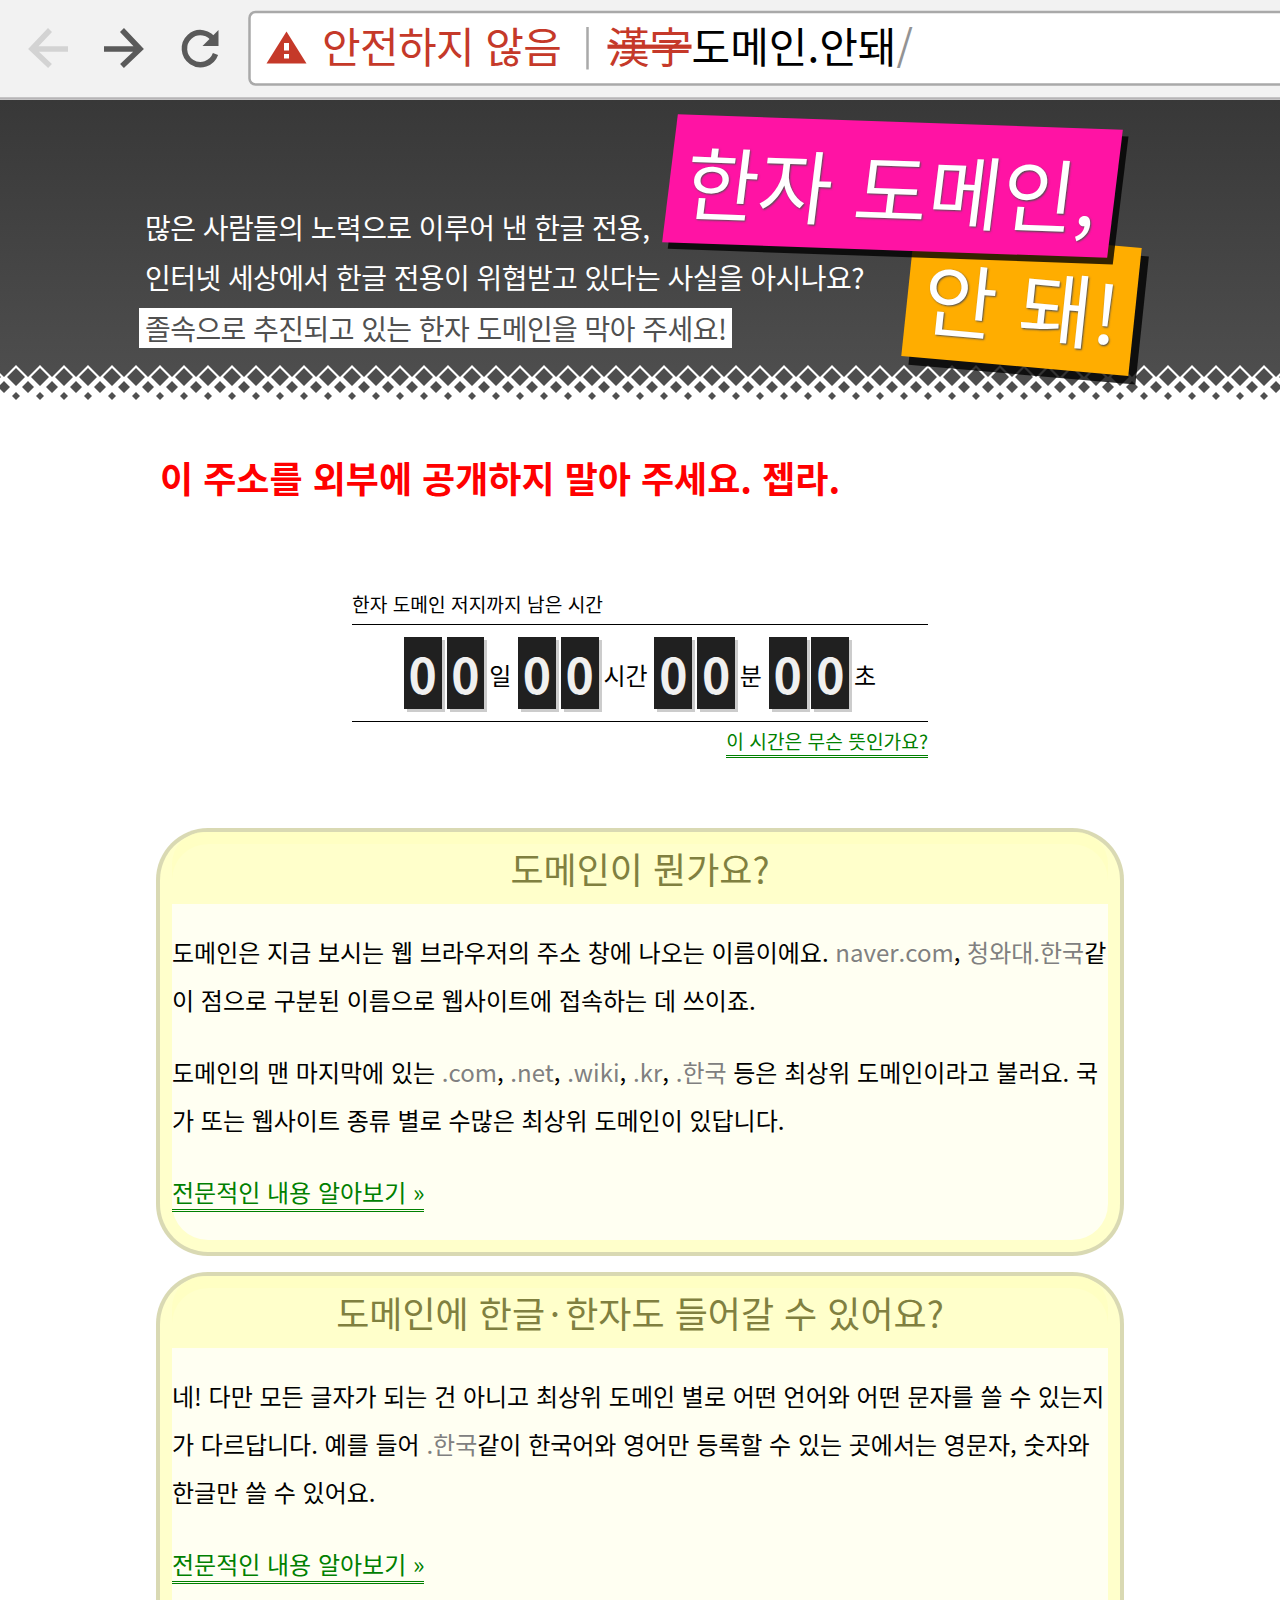
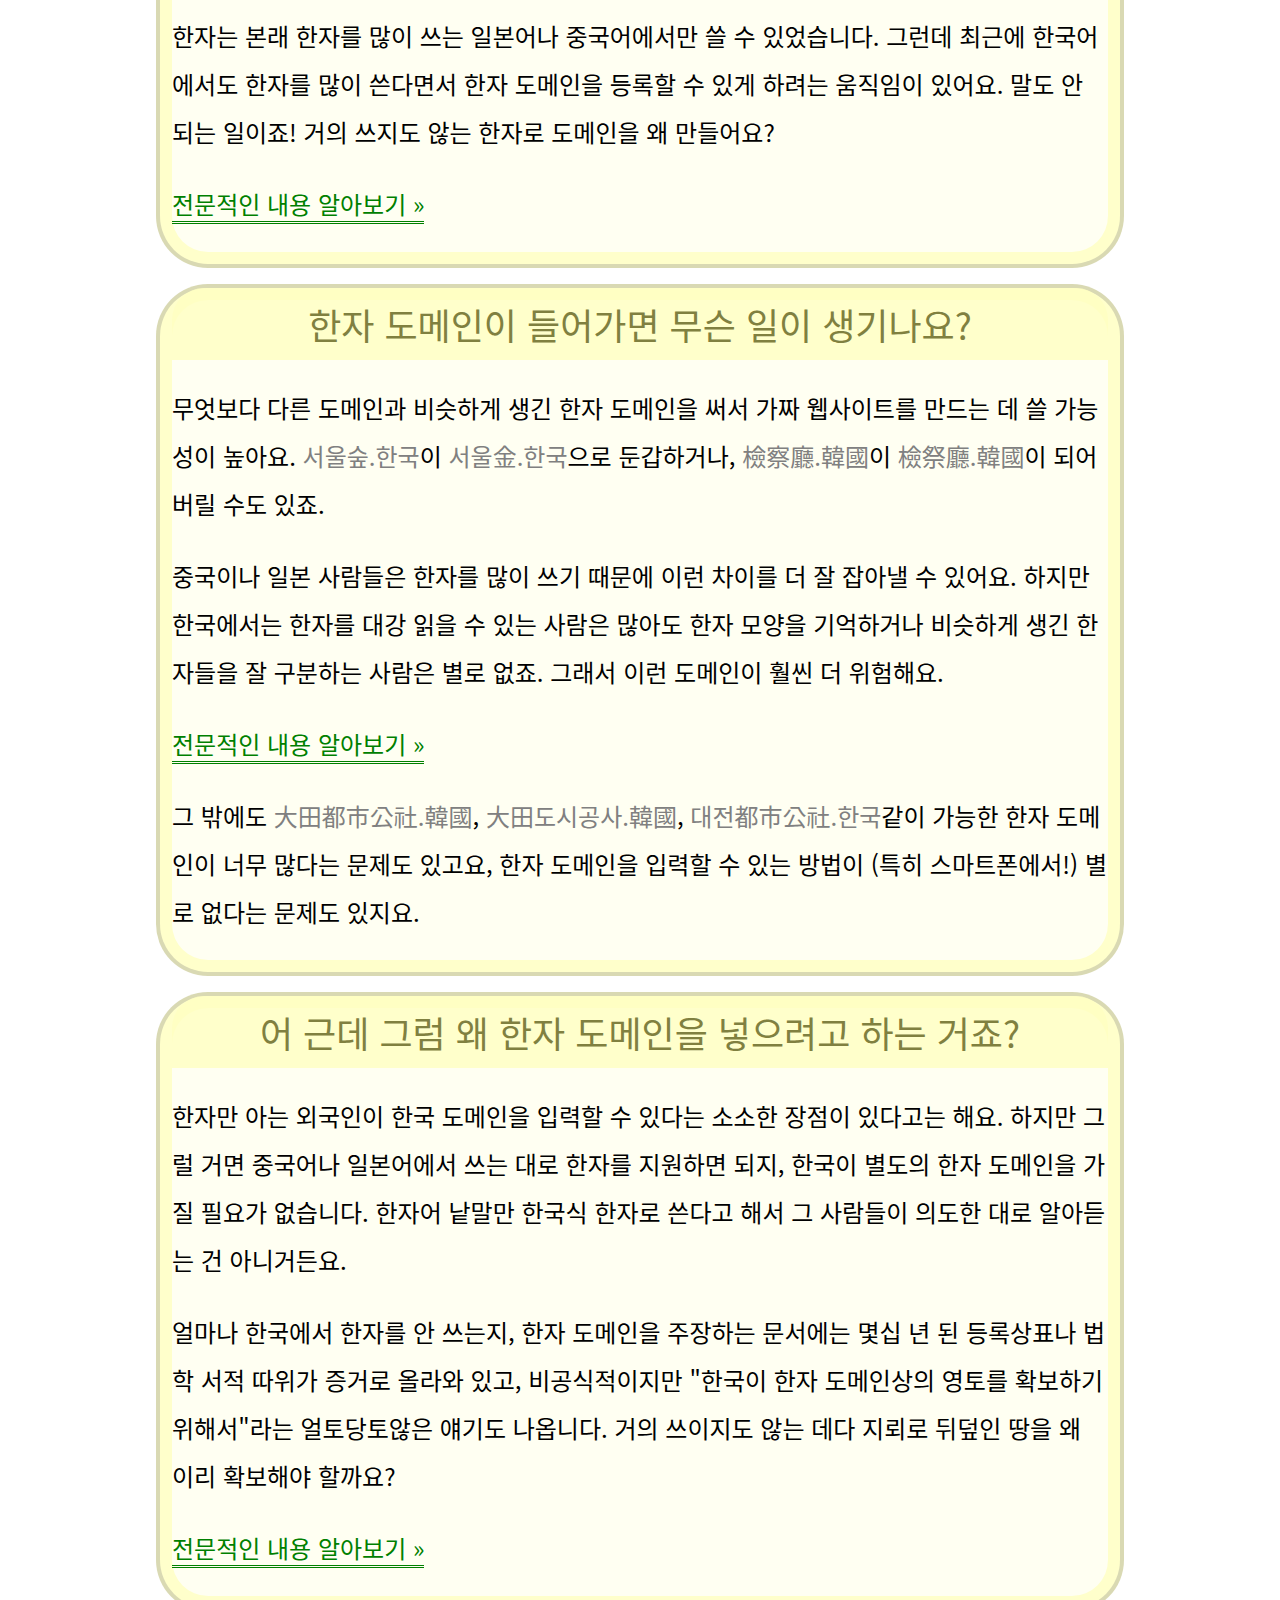
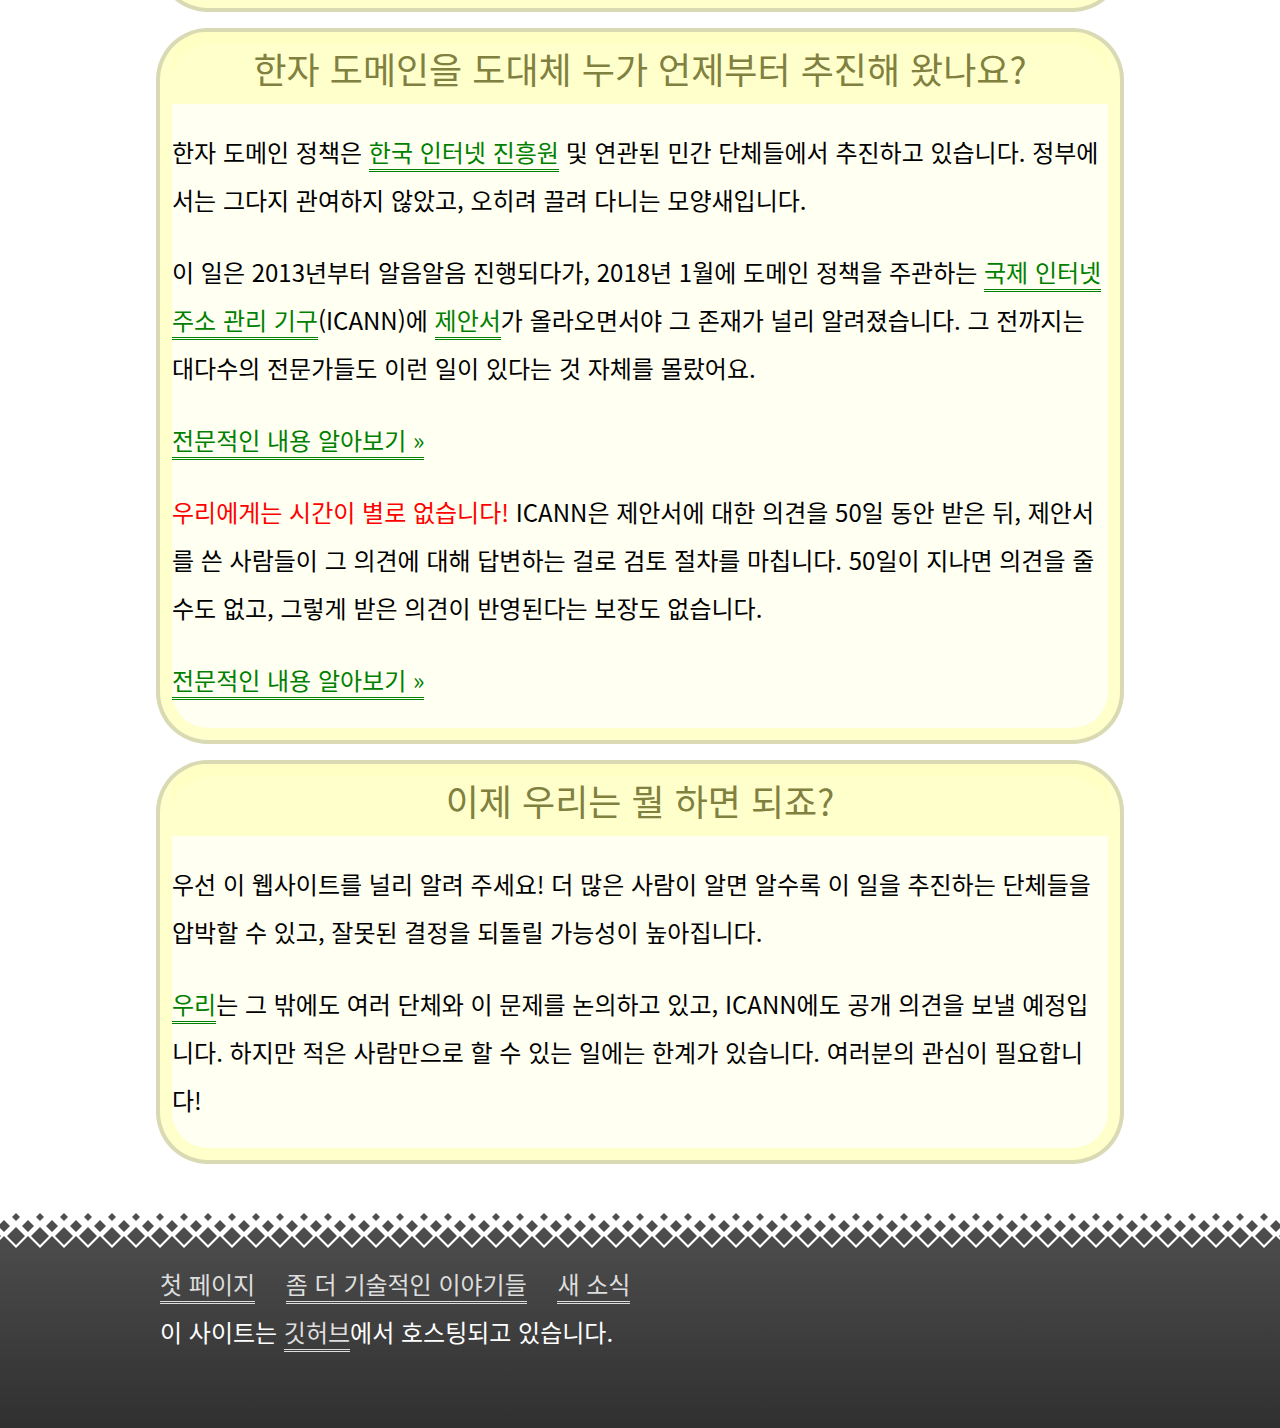
==== commit fd549abd: "첫 페이지에 타이머 추가" ====
--- a/index.html
+++ b/index.html
@@ -36,7 +36,52 @@
 
 <p class="warning">이 주소를 외부에 공개하지 말아 주세요. 젭라.</p>
 
-<p>한자 도메인 저지까지 남은 시간: 34일 0시간 0분 0초 <a href="#timeline">이 시간은 무슨 뜻인가요?</a></p>
+<script type="text/html" id="timer">
+<header>한자 도메인 저지까지 남은 시간</header>
+<div class="timer"><output><span></span></output><output><span></span></output>일 <output><span></span></output><output><span></span></output>시간 <output><span></span></output><output><span></span></output>분 <output><span></span></output><output><span></span></output>초</div>
+<footer><a href="#timeline">이 시간은 무슨 뜻인가요?</a></footer>
+</script>
+<script>
+;(function() {
+	"use strict";
+	var template = document.getElementById('timer');
+	var timer = document.createElement('aside');
+	timer.className = 'timer';
+	timer.innerHTML = template.innerHTML;
+	template.parentNode.replaceChild(timer, template);
+	var slots = timer.querySelectorAll('.timer output>span');
+	var lastSecs = -1;
+	var lastDigits;
+	function tick() {
+		var secs = Math.max(1521331140000 - +new Date, 0) / 1000 | 0;
+		if (secs !== lastSecs) {
+			var mins = secs / 60 | 0; secs %= 60;
+			var hours = mins / 60 | 0; mins %= 60;
+			var days = hours / 24 | 0; hours %= 24;
+			var digits = [days / 10 | 0, days % 10, hours / 10 | 0, hours % 10, mins / 10 | 0, mins % 10, secs / 10 | 0, secs % 10];
+			for (var i = 0; i < 8; ++i) {
+				if (!lastDigits) {
+					slots[i].textContent = '\n' + digits[i];
+				} else if (lastDigits[i] !== digits[i]) {
+					slots[i].className = '';
+					(function(slot, lastDigit, digit) {
+						window.requestAnimationFrame(function() {
+							window.requestAnimationFrame(function() {
+								slot.textContent = lastDigit + '\n' + digit;
+								slot.className = 'animated';
+							});
+						});
+					})(slots[i], lastDigits[i], digits[i]);
+				}
+			}
+			lastDigits = digits;
+		}
+
+	}
+	setInterval(tick, 100);
+	tick();
+})()
+</script>
 
 <article class="qna" id="what-is-domain">
 <h2>도메인이 뭔가요?</h2>
--- a/style.css
+++ b/style.css
@@ -273,8 +273,54 @@
 	display: block;
 	clear: both;
 }
+aside.timer {
+	width: 24em;
+	margin: 3em auto;
+}
+aside.timer>header {
+	font-size: 0.8em;
+	font-weight: 400;
+	border-bottom: 1px solid black;
+}
+aside.timer>footer {
+	font-size: 0.8em;
+	border-top: 1px solid black;
+	text-align: right;
+}
+div.timer {
+	text-align: center;
+	padding: 0.5em 0;
+	line-height: 1;
+}
+div.timer output {
+	display: inline-block;
+	overflow: hidden;
+	vertical-align: -24px;
+	height: 72px;
+	margin: 0;
+	font-weight: 900;
+	font-size: 2em;
+	color: #f0f0f0;
+	background-color: #202020;
+	padding: 0 0.1em;
+	margin-right: 0.1em;
+	box-shadow: 3px 3px 0 0 rgba(0, 0, 0, 0.2);
+	line-height: 1.5;
+}
+div.timer output>span {
+	position: relative;
+	white-space: pre;
+	top: -1.5em;
+}
+div.timer output>span.animated {
+	animation: 0.2s linear both timer-tick;
+}
+@keyframes timer-tick {
+	0% { top: 0; }
+	100% { top: -1.5em; }
+}
 article.qna {
-	background: rgba(255, 255, 192, 0.2);
+	background: rgba(255, 255, 242);
 	border: 12px solid rgba(255, 255, 192, 0.8);
 	border-radius: 48px;
 	margin: 1em 0;
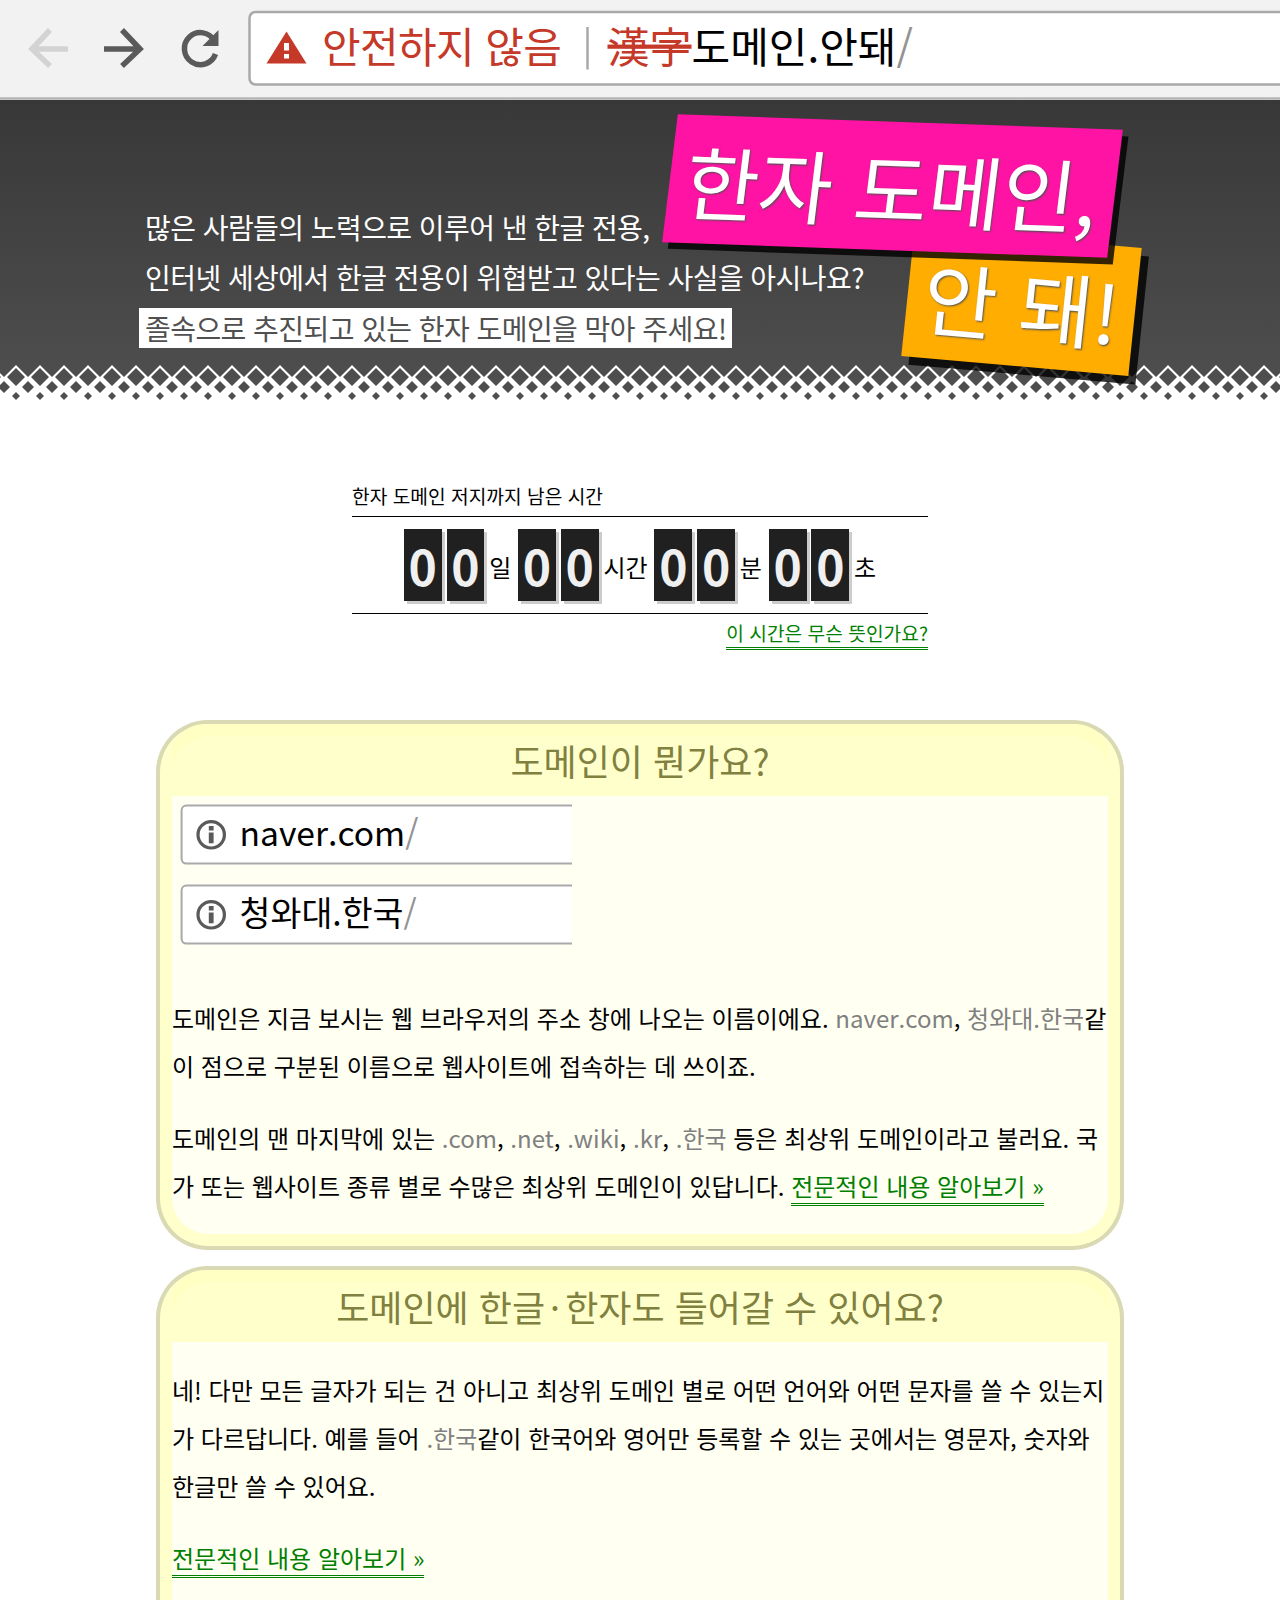
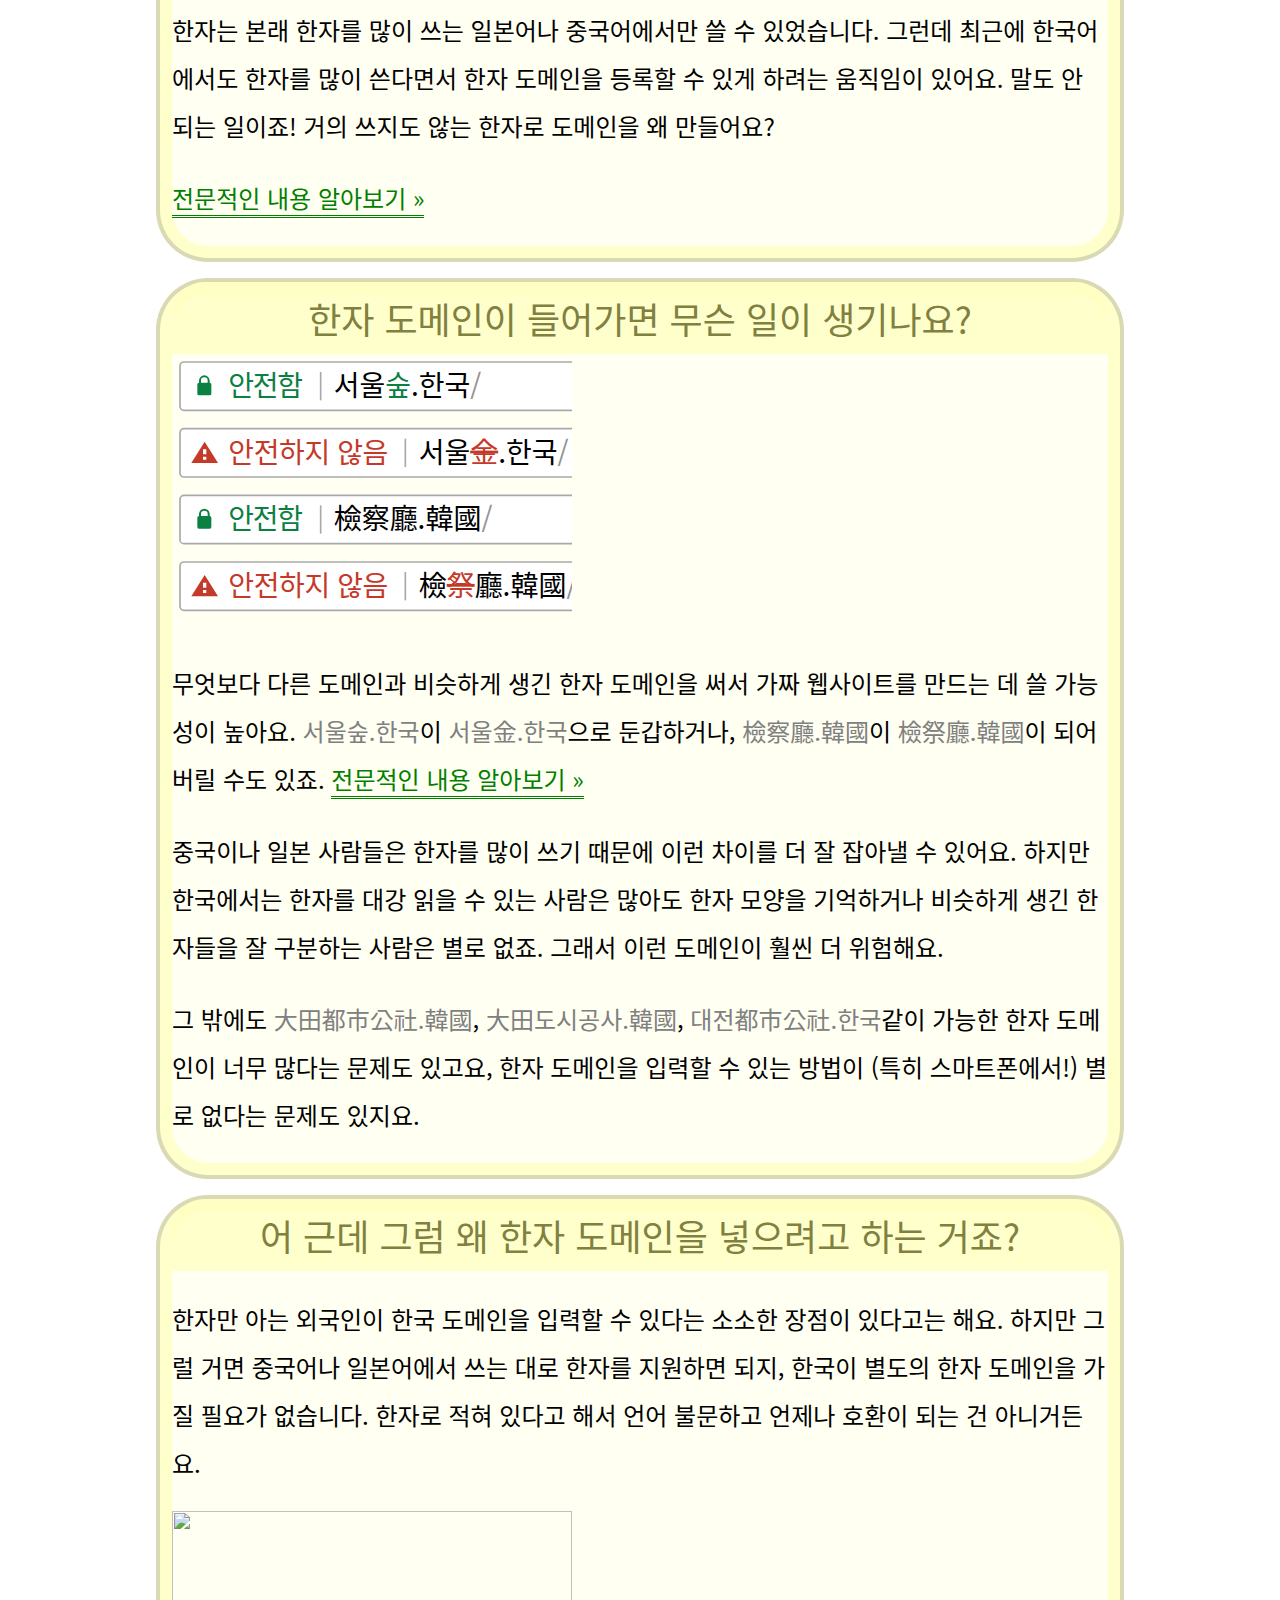
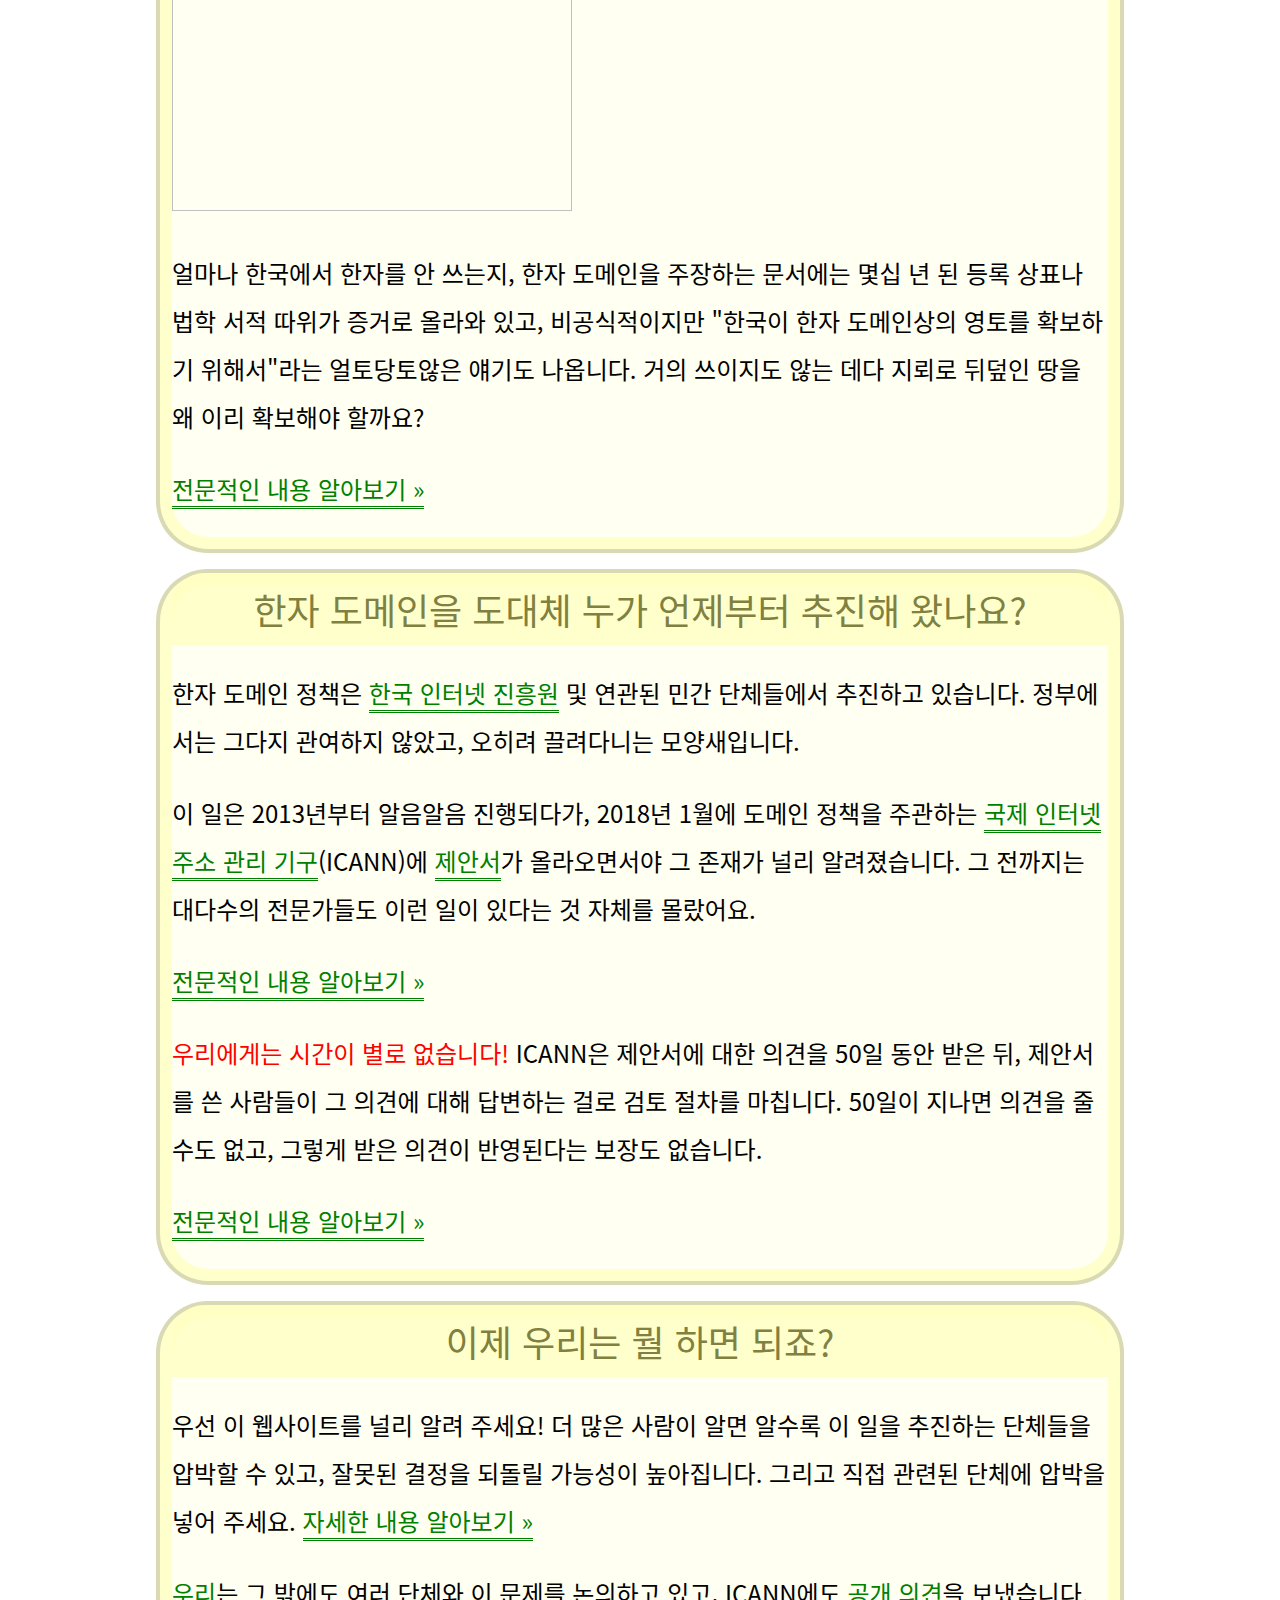
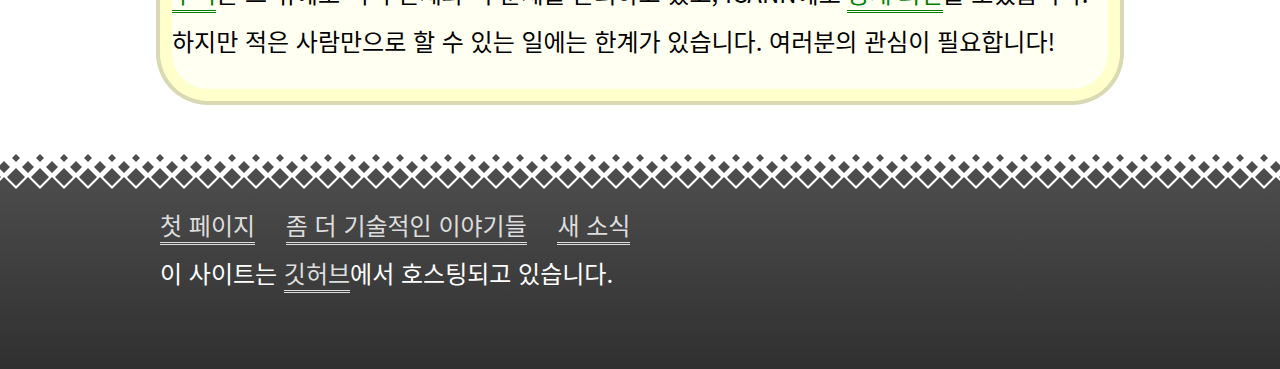
==== commit d2aebbff: "og:description 추가" ====
--- a/index.html
+++ b/index.html
@@ -2,9 +2,14 @@
 <html lang="ko">
 <head>
 <meta charset="utf-8">
-<meta name="viewport" content="width=device-width, initial-scale=1">
+<meta name="viewport" content="width=device-width, initial-scale=1, user-scalable=no">
 <title>한자 도메인, 안 돼!</title>
 <link rel="stylesheet" href="style.css">
+<meta property="og:title" content="한자 도메인, 안 돼!">
+<meta property="og:type" content="website">
+<meta property="og:url" content="https://no-hanja-domain.github.io/">
+<meta property="og:image" content="https://no-hanja-domain.github.io/preview.png">
+<meta property="og:description" content="많은 사람들의 노력으로 이루어 낸 한글 전용, 인터넷 세상에서 한글 전용이 위협받고 있다는 사실을 아시나요? 졸속으로 추진되고 있는 한자 도메인을 막아 주세요!">
 </head>
 <body>
 <header class="index">
@@ -33,8 +38,6 @@
 </header>
 
 <div id="main">
-
-<p class="warning">이 주소를 외부에 공개하지 말아 주세요. 젭라.</p>
 
 <script type="text/html" id="timer">
 <header>한자 도메인 저지까지 남은 시간</header>
@@ -85,80 +88,79 @@
 
 <article class="qna" id="what-is-domain">
 <h2>도메인이 뭔가요?</h2>
-<p><strong>도메인</strong>은 지금 보시는 웹 브라우저의 주소 창에 나오는 이름이에요. <code>naver.com</code>, <code>청와대.한국</code>같이 점으로 구분된 이름으로 웹사이트에 접속하는 데 쓰이죠.</p>
-<p>도메인의 맨 마지막에 있는 <code>.com</code>, <code>.net</code>, <code>.wiki</code>, <code>.kr</code>, <code>.한국</code> 등은 <strong>최상위 도메인</strong>이라고 불러요. 국가 또는 웹사이트 종류 별로 수많은 최상위 도메인이 있답니다.</p>
-<p class="more"><a href="technical.html#what-is-domain">전문적인 내용 알아보기 &raquo;</a></p>
+<svg class="figure" width="400" viewBox="0 0 1000 400">
+	<g id="normal-address">
+		<path d="M1000 24H36a12 12 0 0 0 -12 12V157a12 12 0 0 0 12 12H1000" fill="#fff" stroke="#a9a9a9" stroke-width="5" />
+		<circle cx="98" cy="97" r="33" fill="transparent" stroke="#5a5a5a" stroke-width="8" />
+		<path d="M92 75h12v11h-12Z m0 16h12v27h-12Z" fill="#5a5a5a" />
+	</g>
+	<text fill="#000" x="169" y="126" font-size="84">naver.com<tspan fill="#939393">/</tspan></text>
+	<use xlink:href="#normal-address" y="200" />
+	<text fill="#000" x="169" y="326" font-size="84">청와대.한국<tspan fill="#939393">/</tspan></text>
+</svg>
+<p class="with-figure"><strong>도메인</strong>은 지금 보시는 웹 브라우저의 주소 창에 나오는 이름이에요. <code>naver.com</code>, <code>청와대.한국</code>같이 점으로 구분된 이름으로 웹사이트에 접속하는 데 쓰이죠.</p>
+<p>도메인의 맨 마지막에 있는 <code>.com</code>, <code>.net</code>, <code>.wiki</code>, <code>.kr</code>, <code>.한국</code> 등은 <strong>최상위 도메인</strong>이라고 불러요. 국가 또는 웹사이트 종류 별로 수많은 최상위 도메인이 있답니다. <a href="technical.html#what-is-domain" class="more">전문적인 내용 알아보기 &raquo;</a></p>
 </article>
 
 <article class="qna" id="what-is-idn">
 <h2>도메인에 한글·한자도 들어갈 수 있어요?</h2>
 <p>네! 다만 모든 글자가 되는 건 아니고 최상위 도메인 별로 어떤 언어와 어떤 문자를 쓸 수 있는지가 다르답니다. 예를 들어 <code>.한국</code>같이 한국어와 영어만 등록할 수 있는 곳에서는 영문자, 숫자와 한글만 쓸 수 있어요.</p>
-<p class="more"><a href="technical.html#what-is-idn">전문적인 내용 알아보기 &raquo;</a></p>
+<p class="more"><a href="technical.html#what-is-idn" class="more">전문적인 내용 알아보기 &raquo;</a></p>
 <p>한자는 본래 한자를 많이 쓰는 일본어나 중국어에서만 쓸 수 있었습니다. 그런데 최근에 한국어에서도 한자를 많이 쓴다면서 <strong>한자 도메인을 등록할 수 있게 하려는 움직임</strong>이 있어요. 말도 안 되는 일이죠! 거의 쓰지도 않는 한자로 도메인을 왜 만들어요?</p>
-<p class="more"><a href="technical.html#hanja-domain">전문적인 내용 알아보기 &raquo;</a></p>
+<p class="more"><a href="technical.html#hanja-domain" class="more">전문적인 내용 알아보기 &raquo;</a></p>
 </article>
 
 <article class="qna" id="why-no-hanja-domain">
 <h2>한자 도메인이 들어가면 무슨 일이 생기나요?</h2>
-<p>무엇보다 다른 도메인과 비슷하게 생긴 한자 도메인을 써서 <strong>가짜 웹사이트를 만드는 데 쓸 가능성이 높아요</strong>. <code>서울숲.한국</code>이 <code>서울<strong>金</strong>.한국</code>으로 둔갑하거나, <code>檢察廳.韓國</code>이 <code>檢<strong>祭</strong>廳.韓國</code>이 되어 버릴 수도 있죠.</p>
+<svg class="figure" width="400" viewBox="0 0 1200 800">
+	<g id="safe-address">
+		<path d="M1250 24H36a12 12 0 0 0 -12 12v121a12 12 0 0 0 12 12H1250" fill="#fff" stroke="#a9a9a9" stroke-width="5" />
+		<path d="M81 80a16 16 0 0 1 32 0v6a5 5 0 0 1 5 5v28a5 5 0 0 1 -5 5h-32a5 5 0 0 1 -5 -5v-28a5 5 0 0 1 5 -5Z" fill="#0b8043" />
+		<path d="M87 86v-6a10 10 0 0 1 20 0v6Z" fill="#fff" />
+		<text fill="#0b8043" x="169" y="126" font-size="84" textLength="224" lengthAdjust="spacing">안전함</text>
+		<path d="M446 54v85" stroke="#a9a9a9" stroke-width="5" />
+	</g>
+	<g id="unsafe-address" transform="translate(0,200)">
+		<path d="M1250 24H36a12 12 0 0 0 -12 12v121a12 12 0 0 0 12 12H1250" fill="#fff" stroke="#a9a9a9" stroke-width="5" />
+		<path d="M98 63l-40 64h80Z" fill="#c53929" />
+		<path d="M93 86h10v15h-10Z m0 22h10v9h-10Z" fill="#fff" />
+		<text fill="#c53929" x="169" y="126" font-size="84" textLength="480" lengthAdjust="spacing">안전하지 않음</text>
+		<path d="M700 54v85" stroke="#a9a9a9" stroke-width="5" />
+	</g>
+	<text fill="#000" x="485" y="126" font-size="84">서울<tspan fill="#0b8043">숲</tspan>.한국<tspan fill="#939393">/</tspan></text>
+	<text fill="#000" x="740" y="326" font-size="84">서울<tspan fill="#c53929" text-decoration="line-through">金</tspan>.한국<tspan fill="#939393">/</tspan></text>
+	<use xlink:href="#safe-address" y="400" />
+	<use xlink:href="#unsafe-address" y="400" />
+	<text fill="#000" x="485" y="526" font-size="84">檢察廳.韓國<tspan fill="#939393">/</tspan></text>
+	<text fill="#000" x="740" y="726" font-size="84">檢<tspan fill="#c53929" text-decoration="line-through">祭</tspan>廳.韓國<tspan fill="#939393">/</tspan></text>
+</svg>
+<p class="with-figure">무엇보다 다른 도메인과 비슷하게 생긴 한자 도메인을 써서 <strong>가짜 웹사이트를 만드는 데 쓸 가능성이 높아요</strong>. <code>서울숲.한국</code>이 <code>서울<strong>金</strong>.한국</code>으로 둔갑하거나, <code>檢察廳.韓國</code>이 <code>檢<strong>祭</strong>廳.韓國</code>이 되어 버릴 수도 있죠. <a href="technical.html#idn-homograph-attack" class="more">전문적인 내용 알아보기 &raquo;</a></p>
 <p>중국이나 일본 사람들은 한자를 많이 쓰기 때문에 이런 차이를 더 잘 잡아낼 수 있어요. 하지만 한국에서는 한자를 대강 읽을 수 있는 사람은 많아도 한자 모양을 기억하거나 비슷하게 생긴 한자들을 잘 구분하는 사람은 별로 없죠. 그래서 이런 도메인이 훨씬 더 위험해요.</p>
-<p class="more"><a href="technical.html#idn-homograph-attack">전문적인 내용 알아보기 &raquo;</a></p>
 <p>그 밖에도 <code>大田都市公社.韓國</code>, <code>大田도시공사.韓國</code>, <code>대전都市公社.한국</code>같이 가능한 한자 도메인이 너무 많다는 문제도 있고요, 한자 도메인을 입력할 수 있는 방법이 (특히 스마트폰에서!) 별로 없다는 문제도 있지요.</p>
 </article>
 
 <article class="qna" id="why-hanja-domain">
 <h2>어 근데 그럼 왜 한자 도메인을 넣으려고 하는 거죠?</h2>
-<p>한자만 아는 외국인이 한국 도메인을 입력할 수 있다는 소소한 장점이 있다고는 해요. 하지만 그럴 거면 중국어나 일본어에서 쓰는 대로 한자를 지원하면 되지, <strong>한국이 별도의 한자 도메인을 가질 필요가 없습니다</strong>. 한자어 낱말만 한국식 한자로 쓴다고 해서 그 사람들이 의도한 대로 알아듣는 건 아니거든요.</p>
-<p>얼마나 한국에서 한자를 안 쓰는지, 한자 도메인을 주장하는 문서에는 <strong>몇십 년 된 등록상표나 법학 서적 따위</strong>가 증거로 올라와 있고, 비공식적이지만 <strong>"한국이 한자 도메인상의 영토를 확보하기 위해서"</strong>라는 얼토당토않은 얘기도 나옵니다. 거의 쓰이지도 않는 데다 지뢰로 뒤덮인 땅을 왜 이리 확보해야 할까요?</p>
-<p class="more"><a href="technical.html#bad-hanja-evidence">전문적인 내용 알아보기 &raquo;</a></p>
+<p>한자만 아는 외국인이 한국 도메인을 입력할 수 있다는 소소한 장점이 있다고는 해요. 하지만 그럴 거면 중국어나 일본어에서 쓰는 대로 한자를 지원하면 되지, <strong>한국이 별도의 한자 도메인을 가질 필요가 없습니다</strong>. 한자로 적혀 있다고 해서 언어 불문하고 언제나 호환이 되는 건 아니거든요.</p>
+<img class="figure" width="400" height="300" src="obsolete-trademarks.png" />
+<p class="with-figure">얼마나 한국에서 한자를 안 쓰는지, 한자 도메인을 주장하는 문서에는 <strong>몇십 년 된 등록 상표나 법학 서적 따위</strong>가 증거로 올라와 있고, 비공식적이지만 <strong>"한국이 한자 도메인상의 영토를 확보하기 위해서"</strong>라는 얼토당토않은 얘기도 나옵니다. 거의 쓰이지도 않는 데다 지뢰로 뒤덮인 땅을 왜 이리 확보해야 할까요?</p>
+<p class="more"><a href="technical.html#bad-hanja-evidence" class="more">전문적인 내용 알아보기 &raquo;</a></p>
 </article>
 
 <article class="qna" id="timeline">
 <h2>한자 도메인을 도대체 누가 언제부터 추진해 왔나요?</h2>
-<p>한자 도메인 정책은 <a href="https://www.kisa.or.kr/">한국 인터넷 진흥원</a> 및 연관된 민간 단체들에서 추진하고 있습니다. 정부에서는 그다지 관여하지 않았고, 오히려 끌려 다니는 모양새입니다.</p>
+<p>한자 도메인 정책은 <a href="https://www.kisa.or.kr/">한국 인터넷 진흥원</a> 및 연관된 민간 단체들에서 추진하고 있습니다. 정부에서는 그다지 관여하지 않았고, 오히려 끌려다니는 모양새입니다.</p>
 <p>이 일은 2013년부터 알음알음 진행되다가, 2018년 1월에 도메인 정책을 주관하는 <a href="https://www.icann.org/">국제 인터넷 주소 관리 기구</a>(ICANN)에 <a href="https://www.icann.org/public-comments/korean-lgr-2018-01-25-en">제안서</a>가 올라오면서야 그 존재가 널리 알려졌습니다. 그 전까지는 대다수의 전문가들도 이런 일이 있다는 것 자체를 몰랐어요.</p>
-<p class="more"><a href="technical.html#proposal">전문적인 내용 알아보기 &raquo;</a></p>
+<p class="more"><a href="technical.html#proposal" class="more">전문적인 내용 알아보기 &raquo;</a></p>
 <p><strong style="color: red">우리에게는 시간이 별로 없습니다!</strong> ICANN은 제안서에 대한 의견을 50일 동안 받은 뒤, 제안서를 쓴 사람들이 그 의견에 대해 답변하는 걸로 검토 절차를 마칩니다. <strong>50일이 지나면 의견을 줄 수도 없고, 그렇게 받은 의견이 반영된다는 보장도 없습니다.</strong></p>
-<p class="more"><a href="technical.html#idn-policy-authority">전문적인 내용 알아보기 &raquo;</a></p>
+<p class="more"><a href="technical.html#idn-policy-authority" class="more">전문적인 내용 알아보기 &raquo;</a></p>
 </article>
 
 <article class="qna" id="now-what">
 <h2>이제 우리는 뭘 하면 되죠?</h2>
-<p>우선 <strong>이 웹사이트를 널리 알려 주세요!</strong> 더 많은 사람이 알면 알수록 이 일을 추진하는 단체들을 압박할 수 있고, 잘못된 결정을 되돌릴 가능성이 높아집니다.</p>
-<p><a href="technical.html#authors">우리</a>는 그 밖에도 여러 단체와 이 문제를 논의하고 있고, ICANN에도 공개 의견을 보낼 예정입니다. 하지만 적은 사람만으로 할 수 있는 일에는 한계가 있습니다. 여러분의 관심이 필요합니다!</p>
+<p>우선 <strong>이 웹사이트를 널리 알려 주세요!</strong> 더 많은 사람이 알면 알수록 이 일을 추진하는 단체들을 압박할 수 있고, 잘못된 결정을 되돌릴 가능성이 높아집니다. 그리고 <strong>직접 관련된 단체에 압박을 넣어 주세요.</strong> <a href="technical.html#petition" class="more">자세한 내용 알아보기 &raquo;</a></p>
+<p><a href="technical.html#authors">우리</a>는 그 밖에도 여러 단체와 이 문제를 논의하고 있고, ICANN에도 <a href="icann-letter-20180213.html">공개 의견</a>을 보냈습니다. 하지만 적은 사람만으로 할 수 있는 일에는 한계가 있습니다. 여러분의 관심이 필요합니다!</p>
 </article>
-
-<!--
-<svg width="1000" height="100" viewBox="0 0 2000 200">
-	<path d="M0 0h2000v200h-2000z" fill="#f2f2f2" />
-	<path d="M0 197H2000" fill="transparent" stroke="#b6b4b6" stroke-width="5" />
-	<path d="M100 60L64 98L100 132M64 98H136" fill="transparent" stroke="#5a5a5a" stroke-width="11" />
-	<path d="M244 60L280 98L244 132M280 98H208" fill="transparent" stroke="#d3d3d3" stroke-width="11" />
-	<path d="M431 108A32 32 0 1 1 429 82" fill="transparent" stroke="#5a5a5a" stroke-width="11" />
-	<path d="M405 92L437 60V92Z" fill="#5a5a5a" />
-	<path d="M2000 24H511A12 12 0 0 0 499 36V157A12 12 0 0 0 511 169H2000" fill="#fff" stroke="#a9a9a9" stroke-width="5" />
-	<circle cx="573" cy="97" r="33" fill="transparent" stroke="#5a5a5a" stroke-width="8" />
-	<path d="M567 75H579V86H567Z M567 91H579V118H567Z" fill="#5a5a5a" />
-	<text fill="#000" x="644" y="126" font-size="84">naver.com<tspan fill="#939393">/</tspan></text>
-</svg>
-</div>
-
-
-<svg width="1000" height="100" viewBox="0 0 2000 200">
-	<path d="M0 0h2000v200h-2000z" fill="#f2f2f2" />
-	<path d="M0 197H2000" fill="transparent" stroke="#b6b4b6" stroke-width="5" />
-	<path d="M100 60L64 98L100 132M64 98H136" fill="transparent" stroke="#5a5a5a" stroke-width="11" />
-	<path d="M244 60L280 98L244 132M280 98H208" fill="transparent" stroke="#d3d3d3" stroke-width="11" />
-	<path d="M431 108A32 32 0 1 1 429 82" fill="transparent" stroke="#5a5a5a" stroke-width="11" />
-	<path d="M405 92L437 60V92Z" fill="#5a5a5a" />
-	<path d="M2000 24H511A12 12 0 0 0 499 36V157A12 12 0 0 0 511 169H2000" fill="#fff" stroke="#a9a9a9" stroke-width="5" />
-	<path d="M556 80A16 16 0 0 1 588 80V86A5 5 0 0 1 593 91V119A5 5 0 0 1 588 124H556A5 5 0 0 1 551 119V91A5 5 0 0 1 556 86Z" fill="#0b8043" />
-	<path d="M562 86V80A10 10 0 0 1 582 80V86Z" fill="#fff" />
-	<text fill="#0b8043" x="644" y="126" font-size="84" textLength="224" lengthAdjust="spacing">안전함</text>
-	<path d="M921 54V139" stroke="#a9a9a9" stroke-width="5" />
-	<text fill="#000" x="960" y="126" font-size="84"><tspan fill="#0b8043">한글도메인</tspan>.한국<tspan fill="#939393">/</tspan></text>
-</svg>
--->
 
 </div>
 <footer>
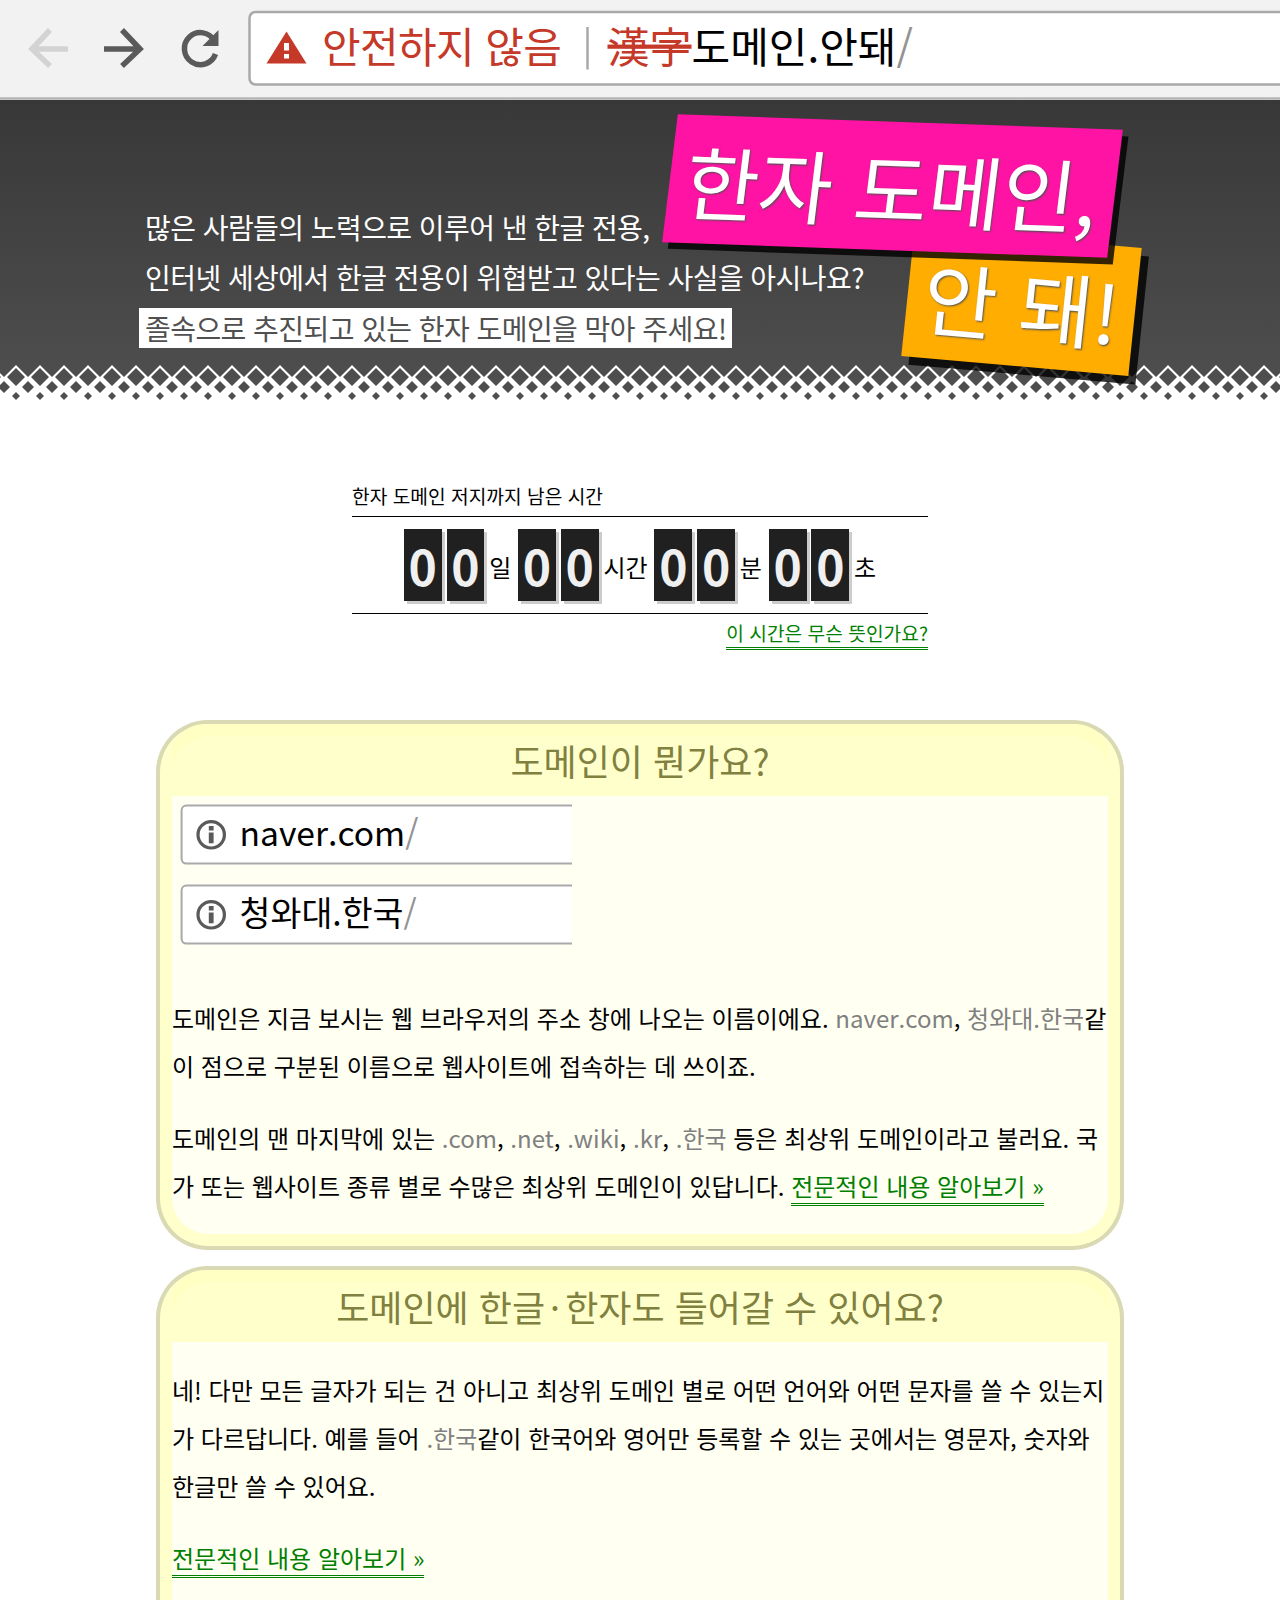
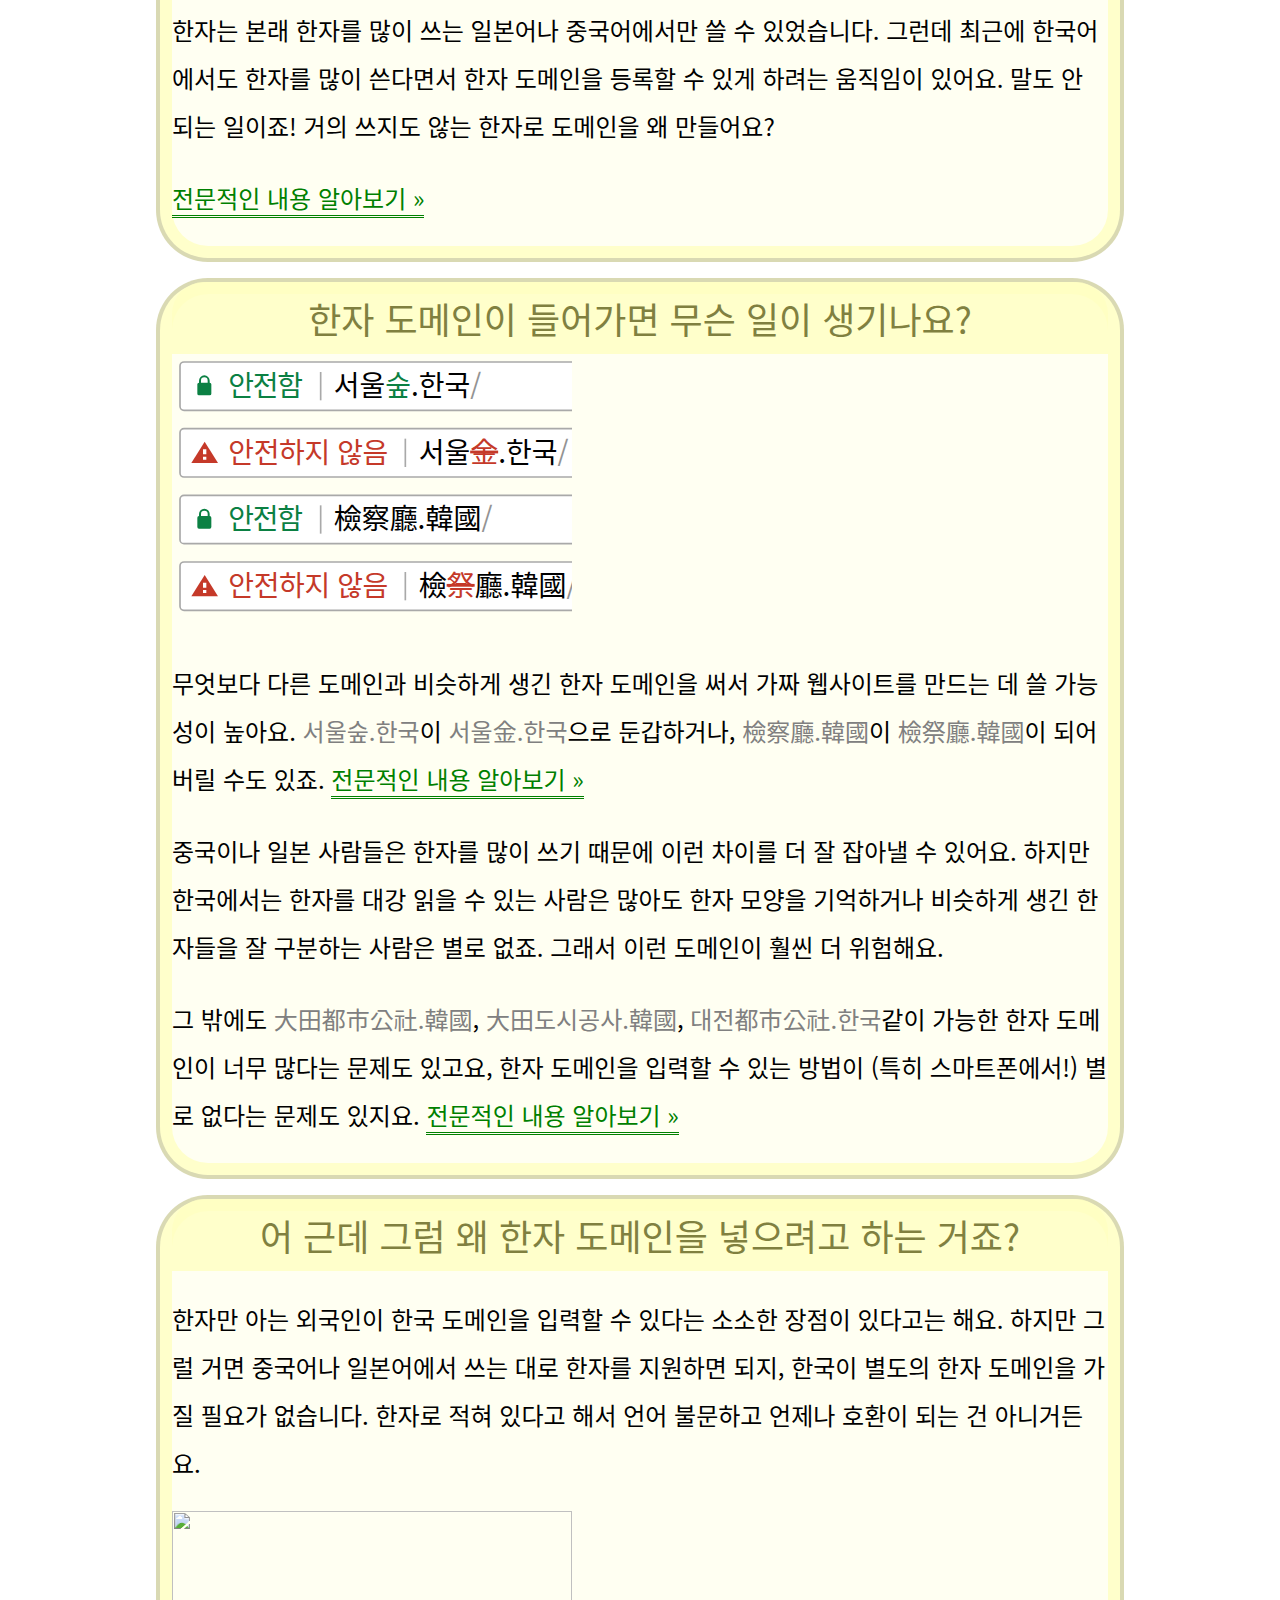
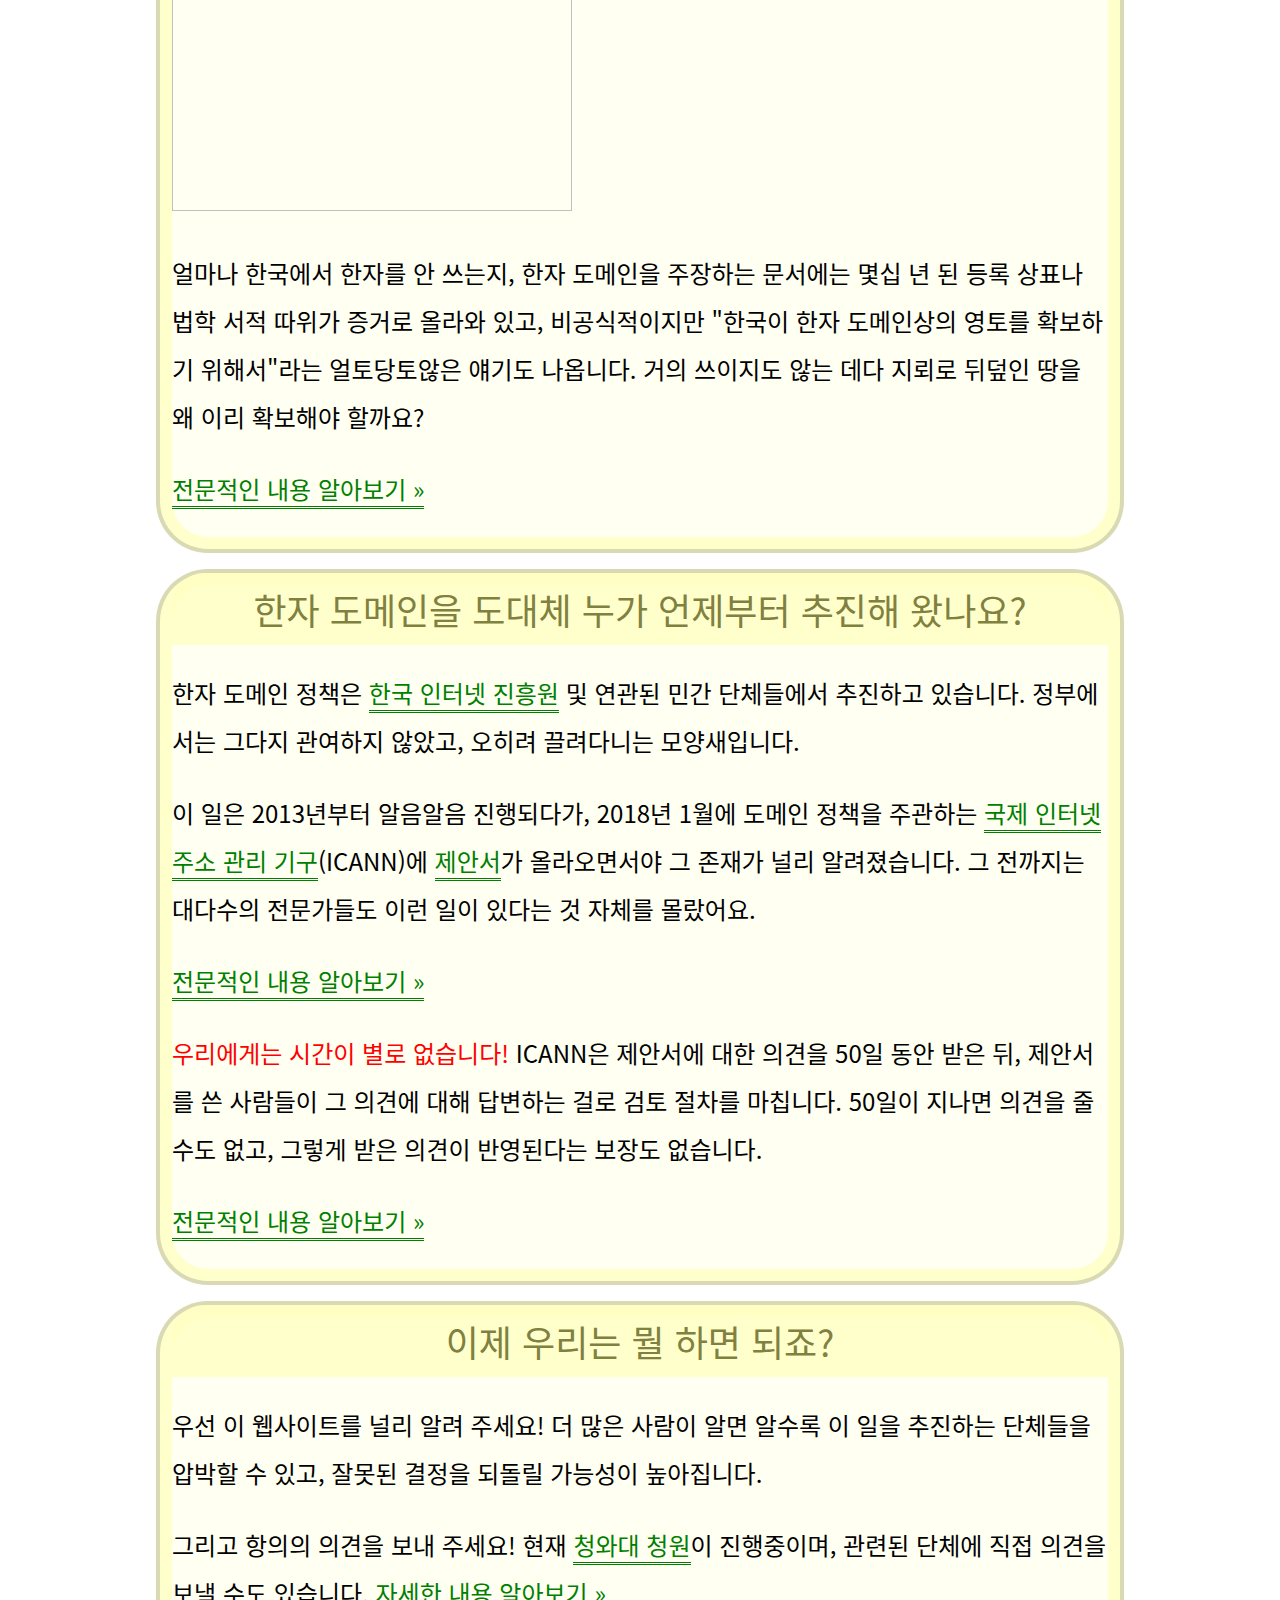
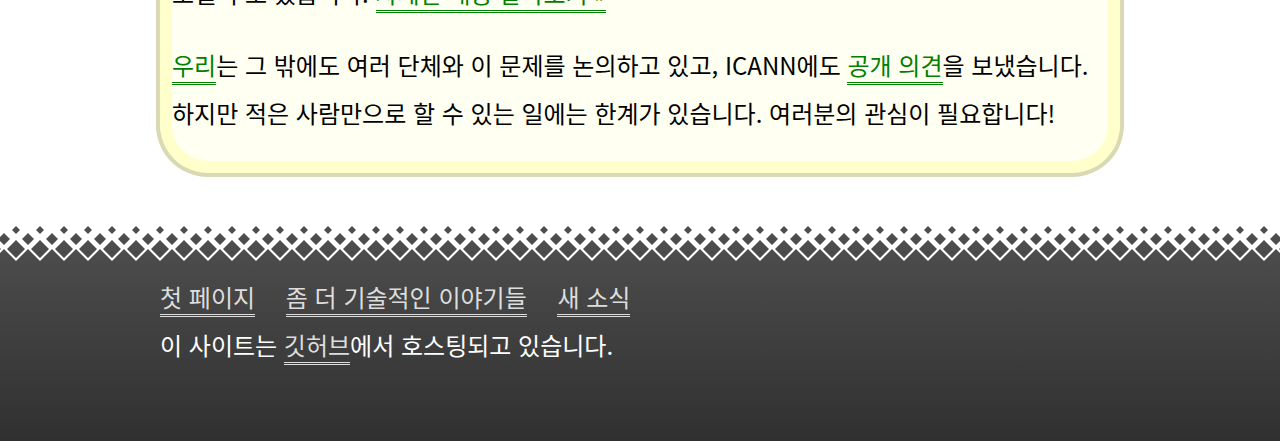
==== commit a8e39b60: "청와대 청원 링크 추가" ====
--- a/index.html
+++ b/index.html
@@ -136,7 +136,7 @@
 </svg>
 <p class="with-figure">무엇보다 다른 도메인과 비슷하게 생긴 한자 도메인을 써서 <strong>가짜 웹사이트를 만드는 데 쓸 가능성이 높아요</strong>. <code>서울숲.한국</code>이 <code>서울<strong>金</strong>.한국</code>으로 둔갑하거나, <code>檢察廳.韓國</code>이 <code>檢<strong>祭</strong>廳.韓國</code>이 되어 버릴 수도 있죠. <a href="technical.html#idn-homograph-attack" class="more">전문적인 내용 알아보기 &raquo;</a></p>
 <p>중국이나 일본 사람들은 한자를 많이 쓰기 때문에 이런 차이를 더 잘 잡아낼 수 있어요. 하지만 한국에서는 한자를 대강 읽을 수 있는 사람은 많아도 한자 모양을 기억하거나 비슷하게 생긴 한자들을 잘 구분하는 사람은 별로 없죠. 그래서 이런 도메인이 훨씬 더 위험해요.</p>
-<p>그 밖에도 <code>大田都市公社.韓國</code>, <code>大田도시공사.韓國</code>, <code>대전都市公社.한국</code>같이 가능한 한자 도메인이 너무 많다는 문제도 있고요, 한자 도메인을 입력할 수 있는 방법이 (특히 스마트폰에서!) 별로 없다는 문제도 있지요.</p>
+<p>그 밖에도 <code>大田都市公社.韓國</code>, <code>大田도시공사.韓國</code>, <code>대전都市公社.한국</code>같이 가능한 한자 도메인이 너무 많다는 문제도 있고요, 한자 도메인을 입력할 수 있는 방법이 (특히 스마트폰에서!) 별로 없다는 문제도 있지요. <a href="technical.html#why-no-mixed-hanja-hangul-domain" class="more">전문적인 내용 알아보기 &raquo;</a></p>
 </article>
 
 <article class="qna" id="why-hanja-domain">
@@ -158,7 +158,8 @@
 
 <article class="qna" id="now-what">
 <h2>이제 우리는 뭘 하면 되죠?</h2>
-<p>우선 <strong>이 웹사이트를 널리 알려 주세요!</strong> 더 많은 사람이 알면 알수록 이 일을 추진하는 단체들을 압박할 수 있고, 잘못된 결정을 되돌릴 가능성이 높아집니다. 그리고 <strong>직접 관련된 단체에 압박을 넣어 주세요.</strong> <a href="technical.html#petition" class="more">자세한 내용 알아보기 &raquo;</a></p>
+<p>우선 <strong>이 웹사이트를 널리 알려 주세요!</strong> 더 많은 사람이 알면 알수록 이 일을 추진하는 단체들을 압박할 수 있고, 잘못된 결정을 되돌릴 가능성이 높아집니다.
+<p>그리고 <strong>항의의 의견을 보내 주세요!</strong> 현재 <a href="https://www1.president.go.kr/petitions/139641">청와대 청원</a>이 진행중이며, 관련된 단체에 직접 의견을 보낼 수도 있습니다. <a href="technical.html#petition" class="more">자세한 내용 알아보기 &raquo;</a></p>
 <p><a href="technical.html#authors">우리</a>는 그 밖에도 여러 단체와 이 문제를 논의하고 있고, ICANN에도 <a href="icann-letter-20180213.html">공개 의견</a>을 보냈습니다. 하지만 적은 사람만으로 할 수 있는 일에는 한계가 있습니다. 여러분의 관심이 필요합니다!</p>
 </article>
 
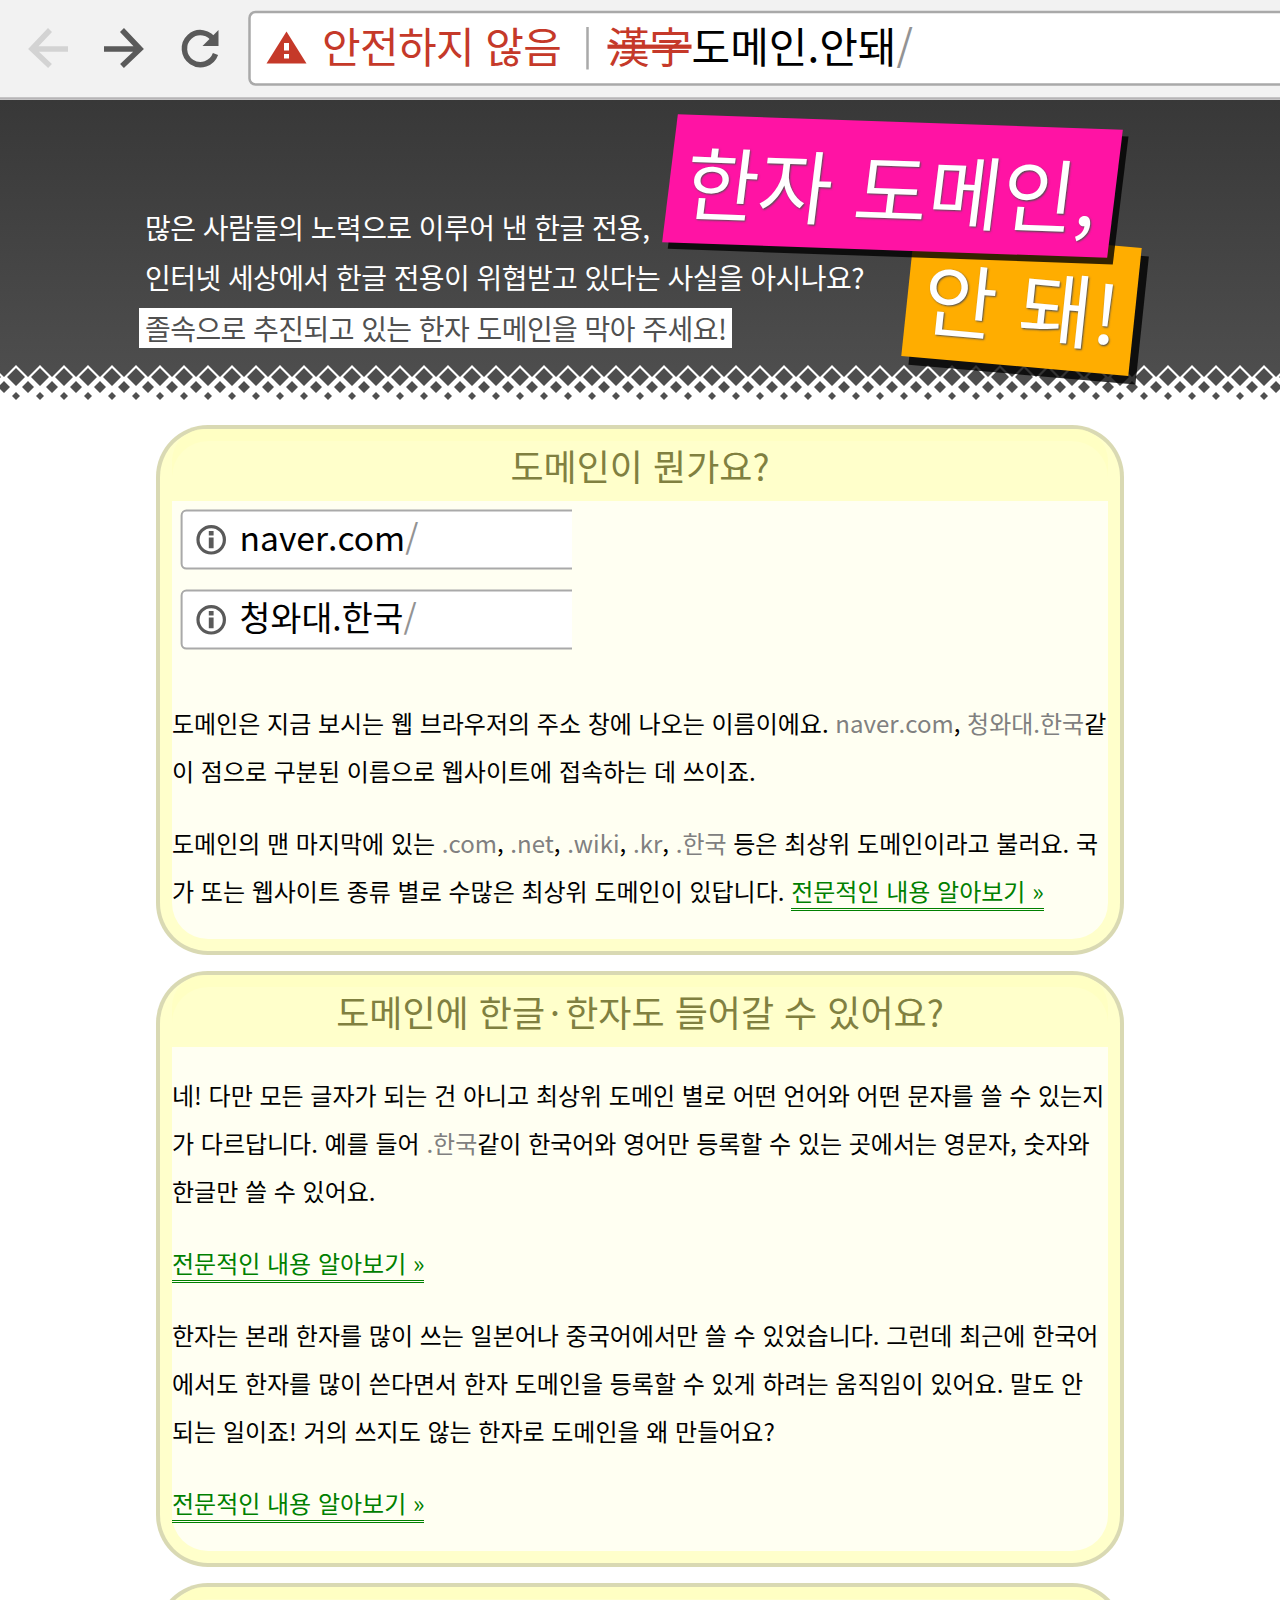
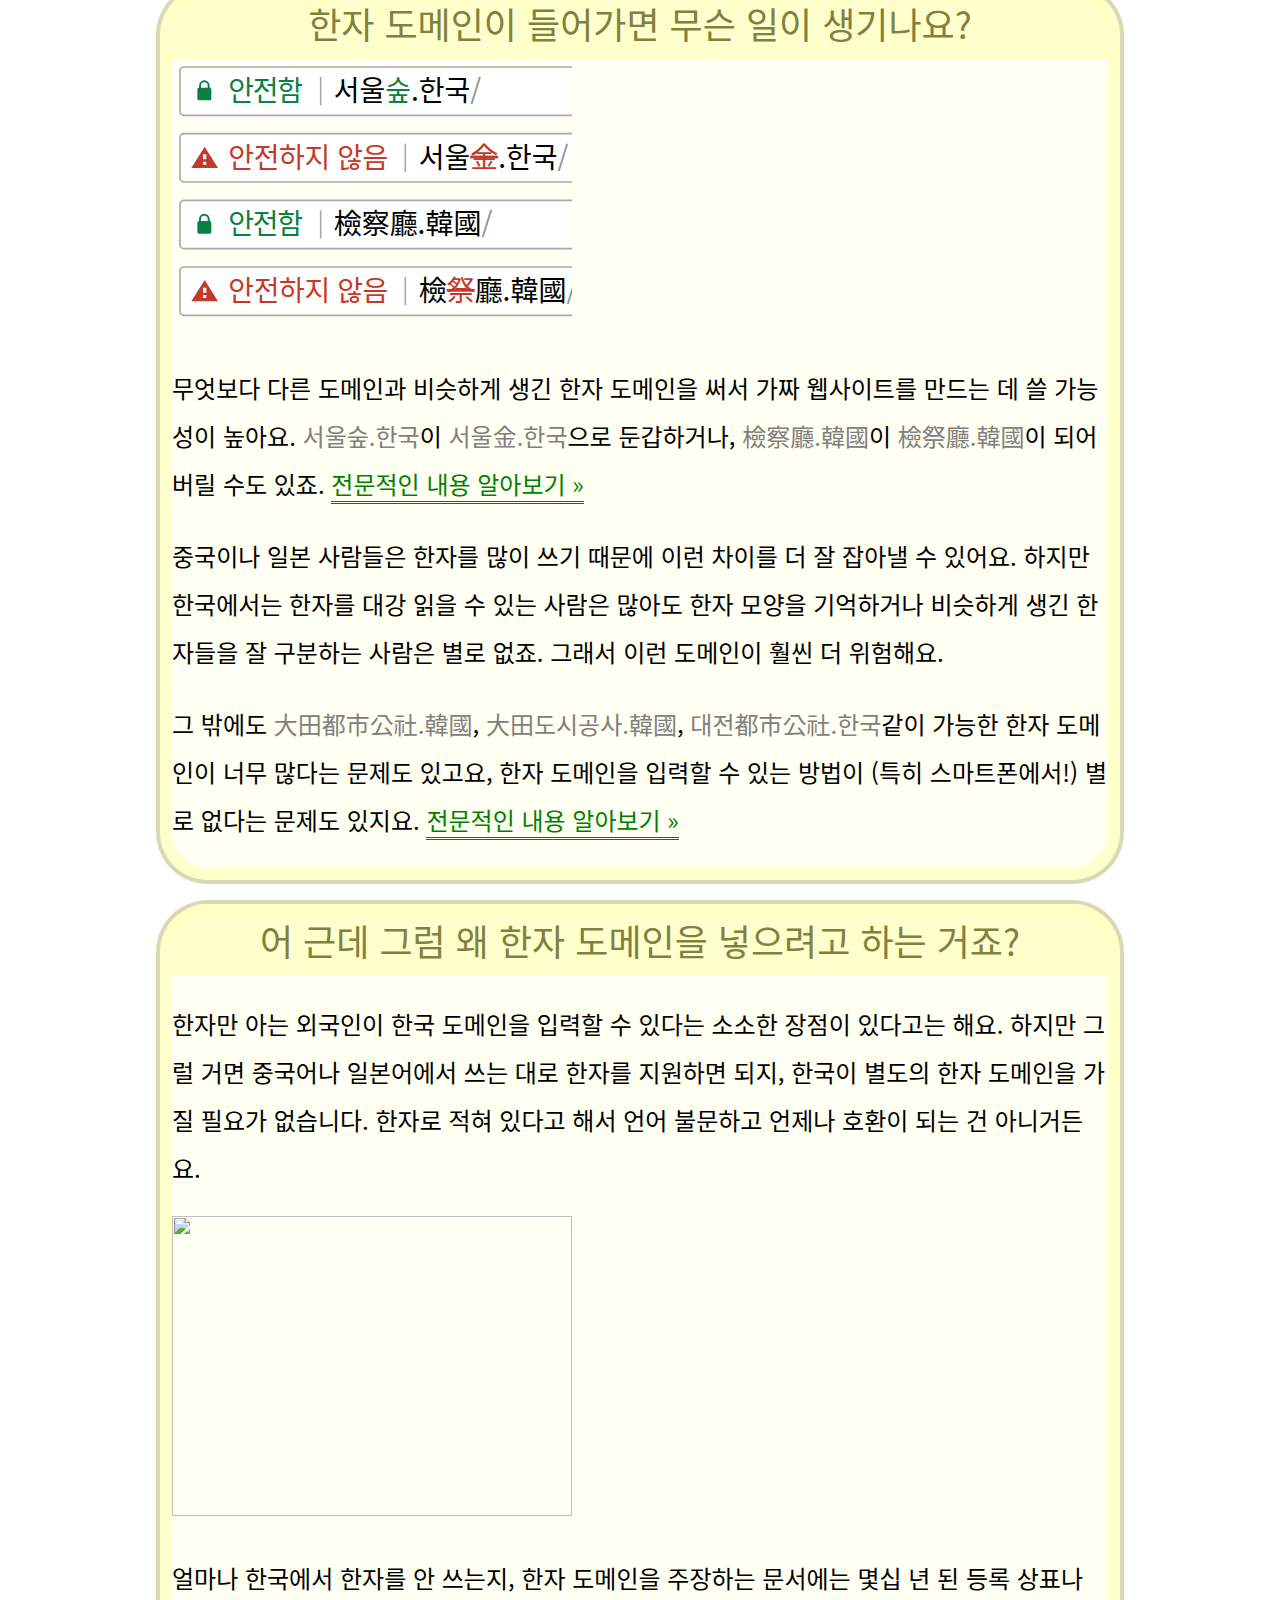
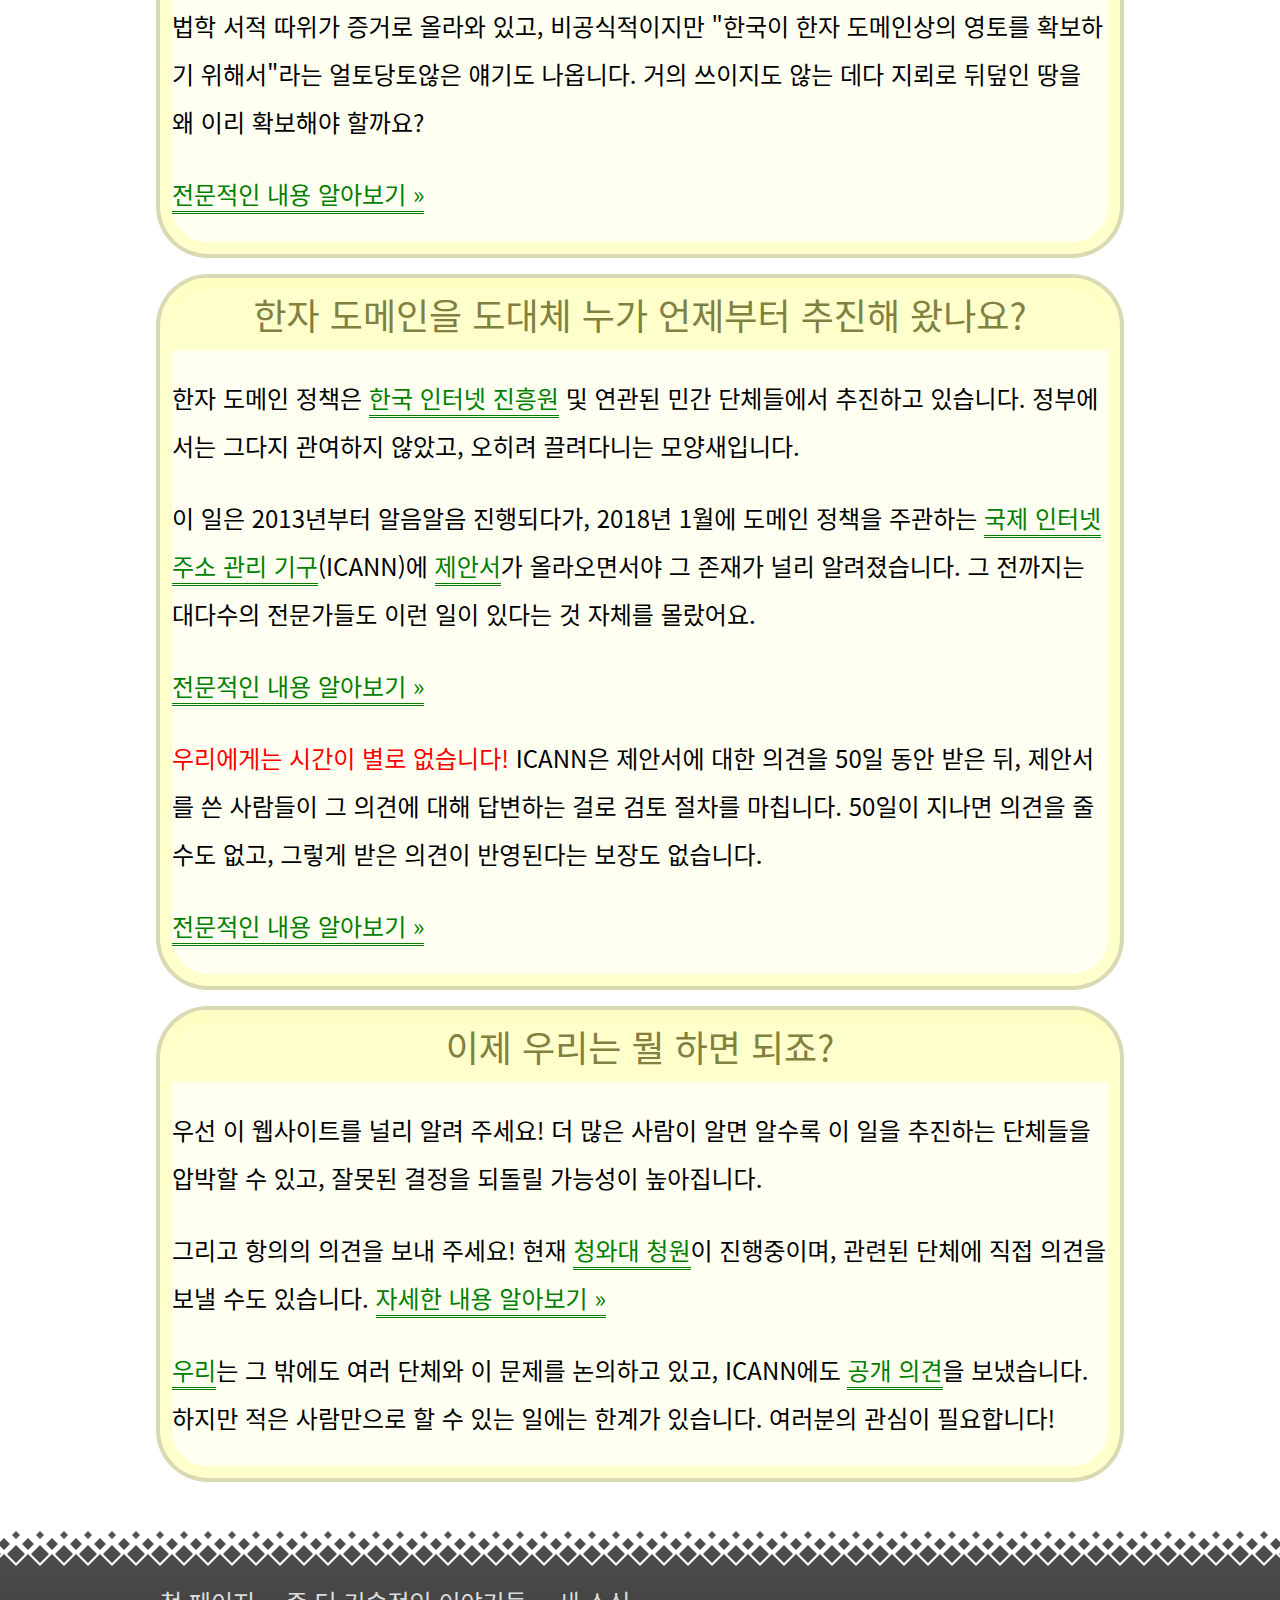
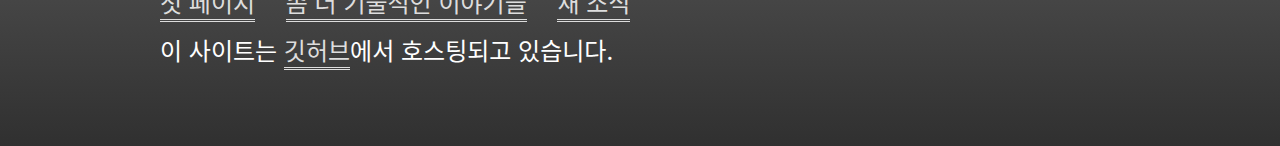
==== commit 05b31c20: "Remove timer" ====
--- a/index.html
+++ b/index.html
@@ -38,53 +38,6 @@
 </header>
 
 <div id="main">
-
-<script type="text/html" id="timer">
-<header>한자 도메인 저지까지 남은 시간</header>
-<div class="timer"><output><span></span></output><output><span></span></output>일 <output><span></span></output><output><span></span></output>시간 <output><span></span></output><output><span></span></output>분 <output><span></span></output><output><span></span></output>초</div>
-<footer><a href="#timeline">이 시간은 무슨 뜻인가요?</a></footer>
-</script>
-<script>
-;(function() {
-	"use strict";
-	var template = document.getElementById('timer');
-	var timer = document.createElement('aside');
-	timer.className = 'timer';
-	timer.innerHTML = template.innerHTML;
-	template.parentNode.replaceChild(timer, template);
-	var slots = timer.querySelectorAll('.timer output>span');
-	var lastSecs = -1;
-	var lastDigits;
-	function tick() {
-		var secs = Math.max(1521331140000 - +new Date, 0) / 1000 | 0;
-		if (secs !== lastSecs) {
-			var mins = secs / 60 | 0; secs %= 60;
-			var hours = mins / 60 | 0; mins %= 60;
-			var days = hours / 24 | 0; hours %= 24;
-			var digits = [days / 10 | 0, days % 10, hours / 10 | 0, hours % 10, mins / 10 | 0, mins % 10, secs / 10 | 0, secs % 10];
-			for (var i = 0; i < 8; ++i) {
-				if (!lastDigits) {
-					slots[i].textContent = '\n' + digits[i];
-				} else if (lastDigits[i] !== digits[i]) {
-					slots[i].className = '';
-					(function(slot, lastDigit, digit) {
-						window.requestAnimationFrame(function() {
-							window.requestAnimationFrame(function() {
-								slot.textContent = lastDigit + '\n' + digit;
-								slot.className = 'animated';
-							});
-						});
-					})(slots[i], lastDigits[i], digits[i]);
-				}
-			}
-			lastDigits = digits;
-		}
-
-	}
-	setInterval(tick, 100);
-	tick();
-})()
-</script>
 
 <article class="qna" id="what-is-domain">
 <h2>도메인이 뭔가요?</h2>
